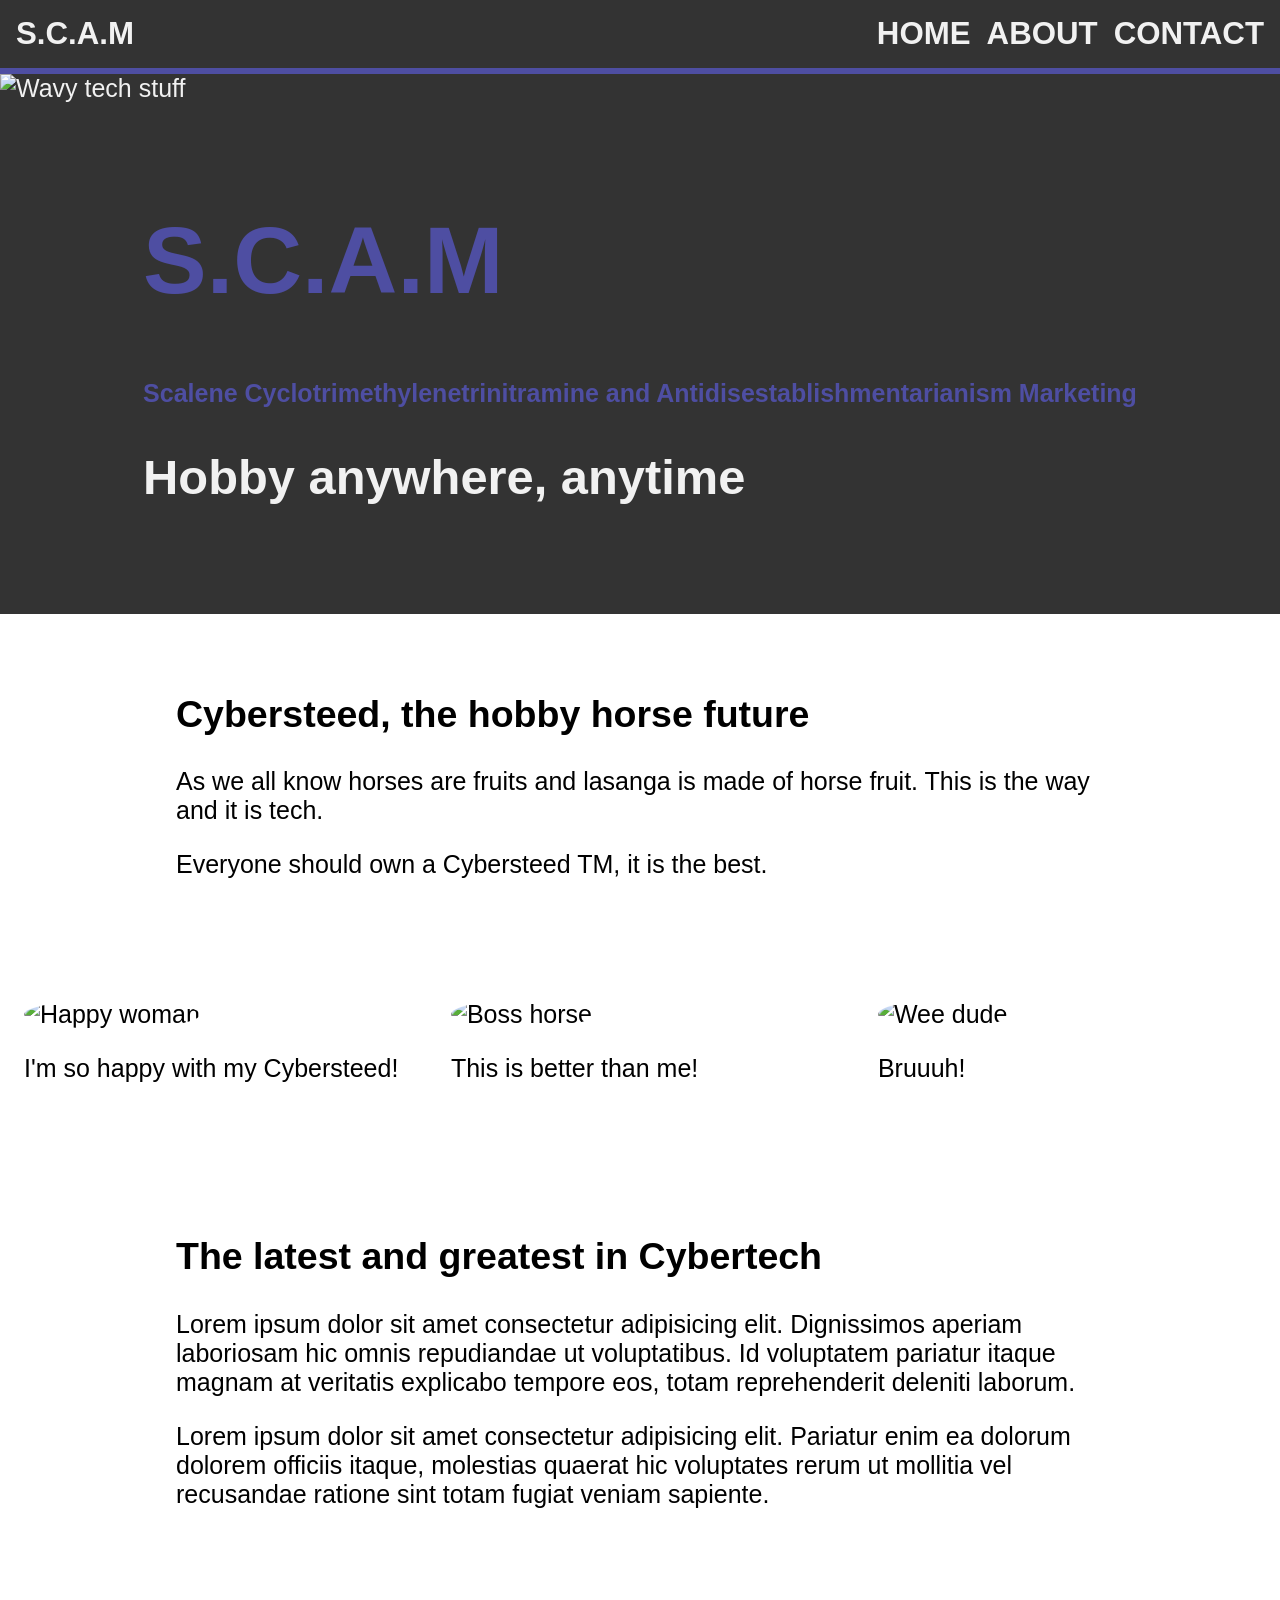
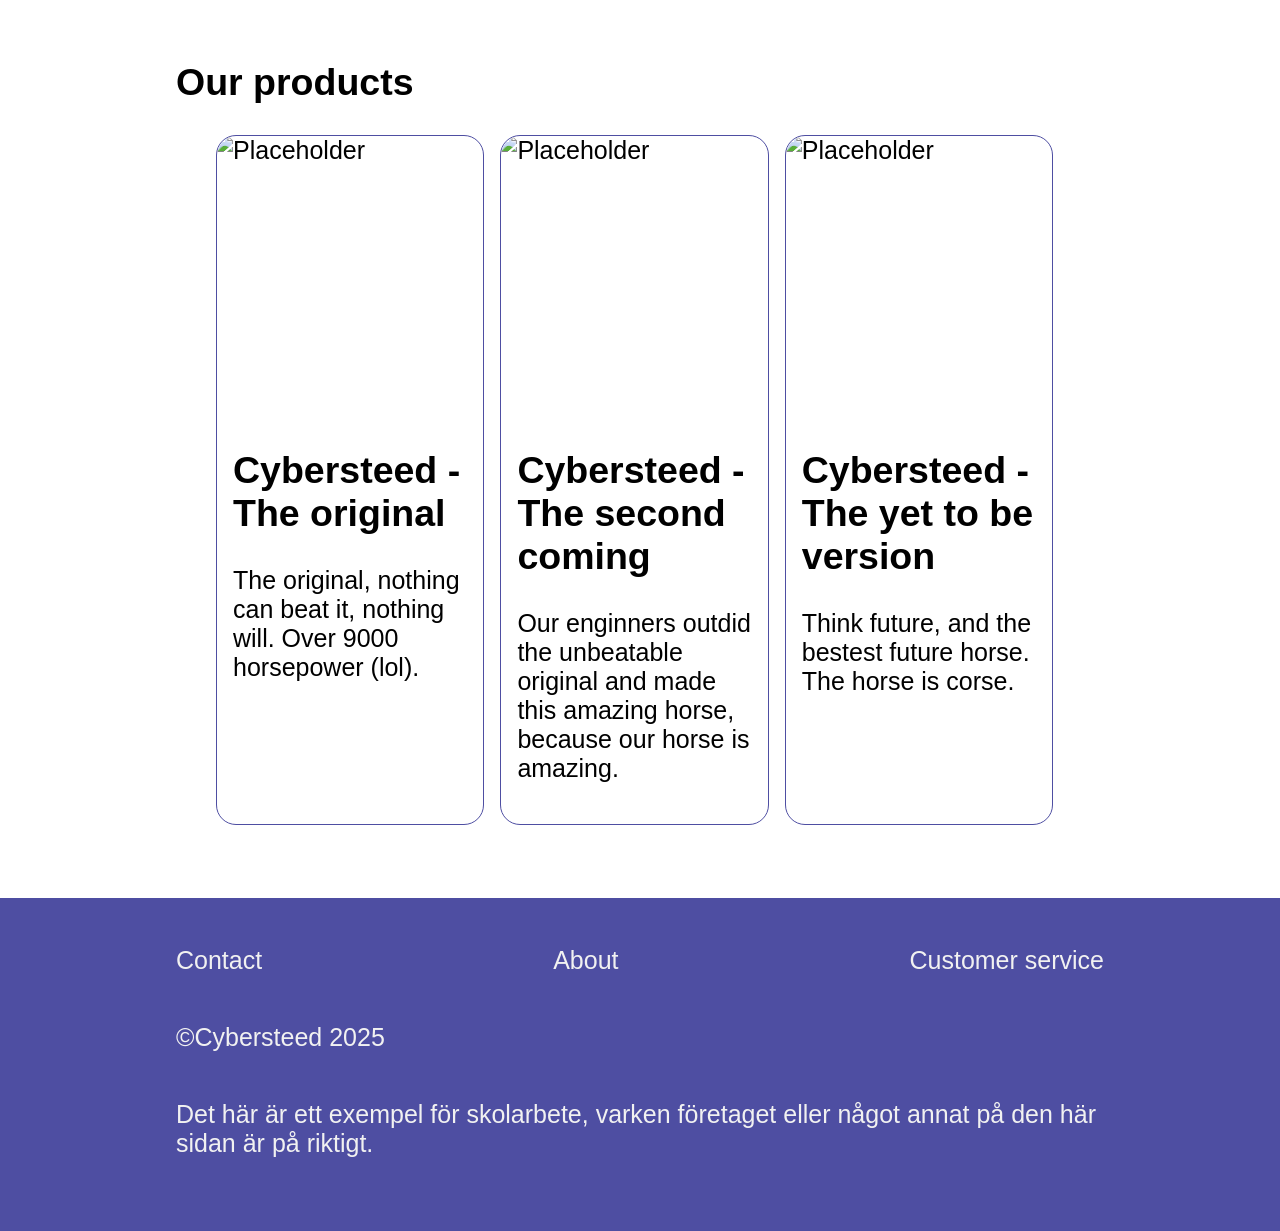
==== docs/index.html @ a0d1d3ad "cutjiobuhgvyfc" ====
<!DOCTYPE html>
<html lang="en">

<head>
  <meta charset="UTF-8">
  <meta name="viewport" content="width=device-width, initial-scale=1.0">
  <title>Home - CyberSteed</title>
  <link rel="stylesheet" href="style.css">
</head>

<body>
  <header class="site-head">
    <a href="#">S.C.A.M</a>
    <nav class="nav">
      <ul class="nav-list">
        <li><a href="#">Home</a></li>
        <li><a href="#">About</a></li>
        <li><a href="#">Contact</a></li>
      </ul>
    </nav>
  </header>
  <!-- nästa lektion, skapa hero -->
  <main>
    <header class="hero">
      <img class="hero-image" src="bg.jpg" alt="Wavy tech stuff">
      <div class="hero-content">
        <h1>S.C.A.M</h1>
        <h3>Scalene Cyclotrimethylenetrinitramine and Antidisestablishmentarianism Marketing</h3>
        <h2>Hobby anywhere, anytime</h2>
      </div>
    </header>
    <article class="container region">
      <h1>Cybersteed, the hobby horse future</h1>
      <p>As we all know horses are fruits and lasanga is made of horse fruit. This is the way and it is tech.</p>
      <p>Everyone should own a Cybersteed TM, it is the best.</p>
    </article>
    <!-- testimonials section -->
    <article class="testimonials region container">
      <ul class="testimonials-list">
        <li>
          <img src="woman.jpg" alt="Happy woman">
          <p>I'm so happy with my Cybersteed!</p>
        </li>
        <li>
          <img src="horse.jpg" alt="Boss horse">
          <p>This is better than me!</p>
        </li>
        <li>
          <img src="dude.jpg" alt="Wee dude">
          <p>Bruuuh!</p>
        </li>
      </ul>
    </article>
    <article class="container region">
      <h1>The latest and greatest in Cybertech</h1>
      <p>Lorem ipsum dolor sit amet consectetur adipisicing elit. Dignissimos aperiam laboriosam hic omnis repudiandae ut voluptatibus. Id voluptatem pariatur itaque magnam at veritatis explicabo tempore eos, totam reprehenderit deleniti laborum.</p>
      <p>Lorem ipsum dolor sit amet consectetur adipisicing elit. Pariatur enim ea dolorum dolorem officiis itaque, molestias quaerat hic voluptates rerum ut mollitia vel recusandae ratione sint totam fugiat veniam sapiente.</p>
    </article>
    <article class="container region">
      <h1>Our products</h1>
      <ul class="card-list">
        <li class="card">
          <img src="https://picsum.photos/300/600" alt="Placeholder">
            <div class="card-content">
              <h2>Cybersteed - The original</h2>
              <p>The original, nothing can beat it, nothing will. Over 9000 horsepower (lol).</p>
            </div>
        </li>
        <li class="card">
          <img src="https://picsum.photos/500/300" alt="Placeholder">
            <div class="card-content">
              <h2>Cybersteed - The second coming</h2>
              <p>Our enginners outdid the unbeatable original and made this amazing horse, because our horse is amazing.</p>
            </div>
        </li>
        <li class="card">
          <img src="https://picsum.photos/400" alt="Placeholder">
            <div class="card-content">
              <h2>Cybersteed - The yet to be version</h2>
              <p>Think future, and the bestest future horse. The horse is corse.</p>
            </div>
        </li>
      </ul>
    </article>
  </main>
  <footer class="site-foot region">
    <div class="container">
      <ul>
        <li>Contact</li>
        <li>About</li>
        <li>Customer service</li>
      </ul>
      <p>&copy;Cybersteed 2025</p>
      <p>Det här är ett exempel för skolarbete, varken företaget eller något annat på den här sidan är på riktigt.</p>
    </div>
  </footer>
</body>

</html>
---- docs/style.css ----
:root {
  --container-width: 58rem;
  --step-1: clamp(1.35rem, 1.2761rem + 0.3696vw, 1.5625rem);
  --step-2: clamp(1.62rem, 1.5041rem + 0.5793vw, 1.9531rem);
  --step-4: clamp(2.3328rem, 2.0827rem + 1.2504vw, 3.0518rem);
  --step-5: clamp(2.7994rem, 2.4462rem + 1.7658vw, 3.8147rem);
  --step-7: clamp(4.0311rem, 3.36rem + 3.3555vw, 5.9605rem);

  --color-dark: #333;
  --color-light: #f1f1f1;
  --color-primary: rgb(78, 78, 162);
  --color-secondary: rgb(107, 66, 46);
}

/* reset */

html,
body {
  margin: 0;
}
body {
  font-family: sans-serif;
  font-size: var(--step-1);
}

img {
  max-width: 100%;
}

/* header */

.site-head {
  display: flex;
  flex-wrap: wrap;
  justify-content: space-between;
  align-items: center;

  font-size: var(--step-2);
  text-transform: uppercase;
  font-weight: 600;

  color: var(--color-light);
  background-color: var(--color-dark);
  border-bottom: 6px solid var(--color-primary);

  padding: 1rem;
}
.site-head a {
  color: inherit;
  text-decoration: none;
}
.site-head a:hover {
  color: var(--color-secondary);
  text-decoration: underline;
}
.nav-list {
  list-style: none;
  display: flex;
  gap: 1rem;

  padding: 0;
  margin: 0;
}

/* hero */

.hero {
  display: grid;
  grid-template-areas: "hero";
  place-items: center;
  max-height: 60vh;
  background-color: var(--color-dark);
  color: var(--color-light);
}
.hero > * {
  grid-area: hero;
}
.hero-content h1 {
  font-size: var(--step-7);
  font-weight: 800;
  text-transform: uppercase;
  color: var(--color-primary);
}
.hero-content h2 {
  font-size: var(--step-4);
}
.hero-content h3 {
  font-size: var(--step-1);
  color: var(--color-primary);
}

.hero-image {
  max-height: 60vh;
  width: 100%;
  aspect-ratio: 16/9;
  object-fit: cover;
  object-position: center;
}

/* main content */
.container {
  width: min(100vw - 3rem, var(--container-width));
  margin-inline: auto;
}
.region {
  padding-top: 3rem;
  padding-bottom: 3rem;
}

/* testimonials */
.testimonials {
  --container-width: 80rem;
}

.testimonials-list {
  list-style: none;
  display: flex;
  flex-wrap: wrap;
  gap: var(--step-4);
  margin: 0;
  padding: 0;
}

.testimonials-list li {
  flex: 1 1 15rem;
}

.testimonials img {
  border-radius: 100%;
  aspect-ratio: 1;
}

/* footer */

.site-foot {
  color: var(--color-light);
  background-color: var(--color-primary);
}

.site-foot ul {
  display: flex;
  justify-content: space-between;
  gap: 1rem;
  list-style: none;
  padding: 0;
  margin: 0;
}

.site-foot p {
  margin-top: 3rem;
}

/* cards från genomgången */

.card-list {
  display: flex;
  flex-wrap: wrap;
  gap: 1rem;
}

.card {
  border: 1px solid var(--color-primary);
  border-radius: 20px;

  max-width: 30%;

  display: flex;
  flex-direction: column;

  img {
    max-width: 100%;
    aspect-ratio: 1;
    object-fit: cover;
    object-position: center;

    border-top-left-radius: 20px;
    border-top-right-radius: 20px;
  }
}

.card-content {
  padding: 1rem;
}
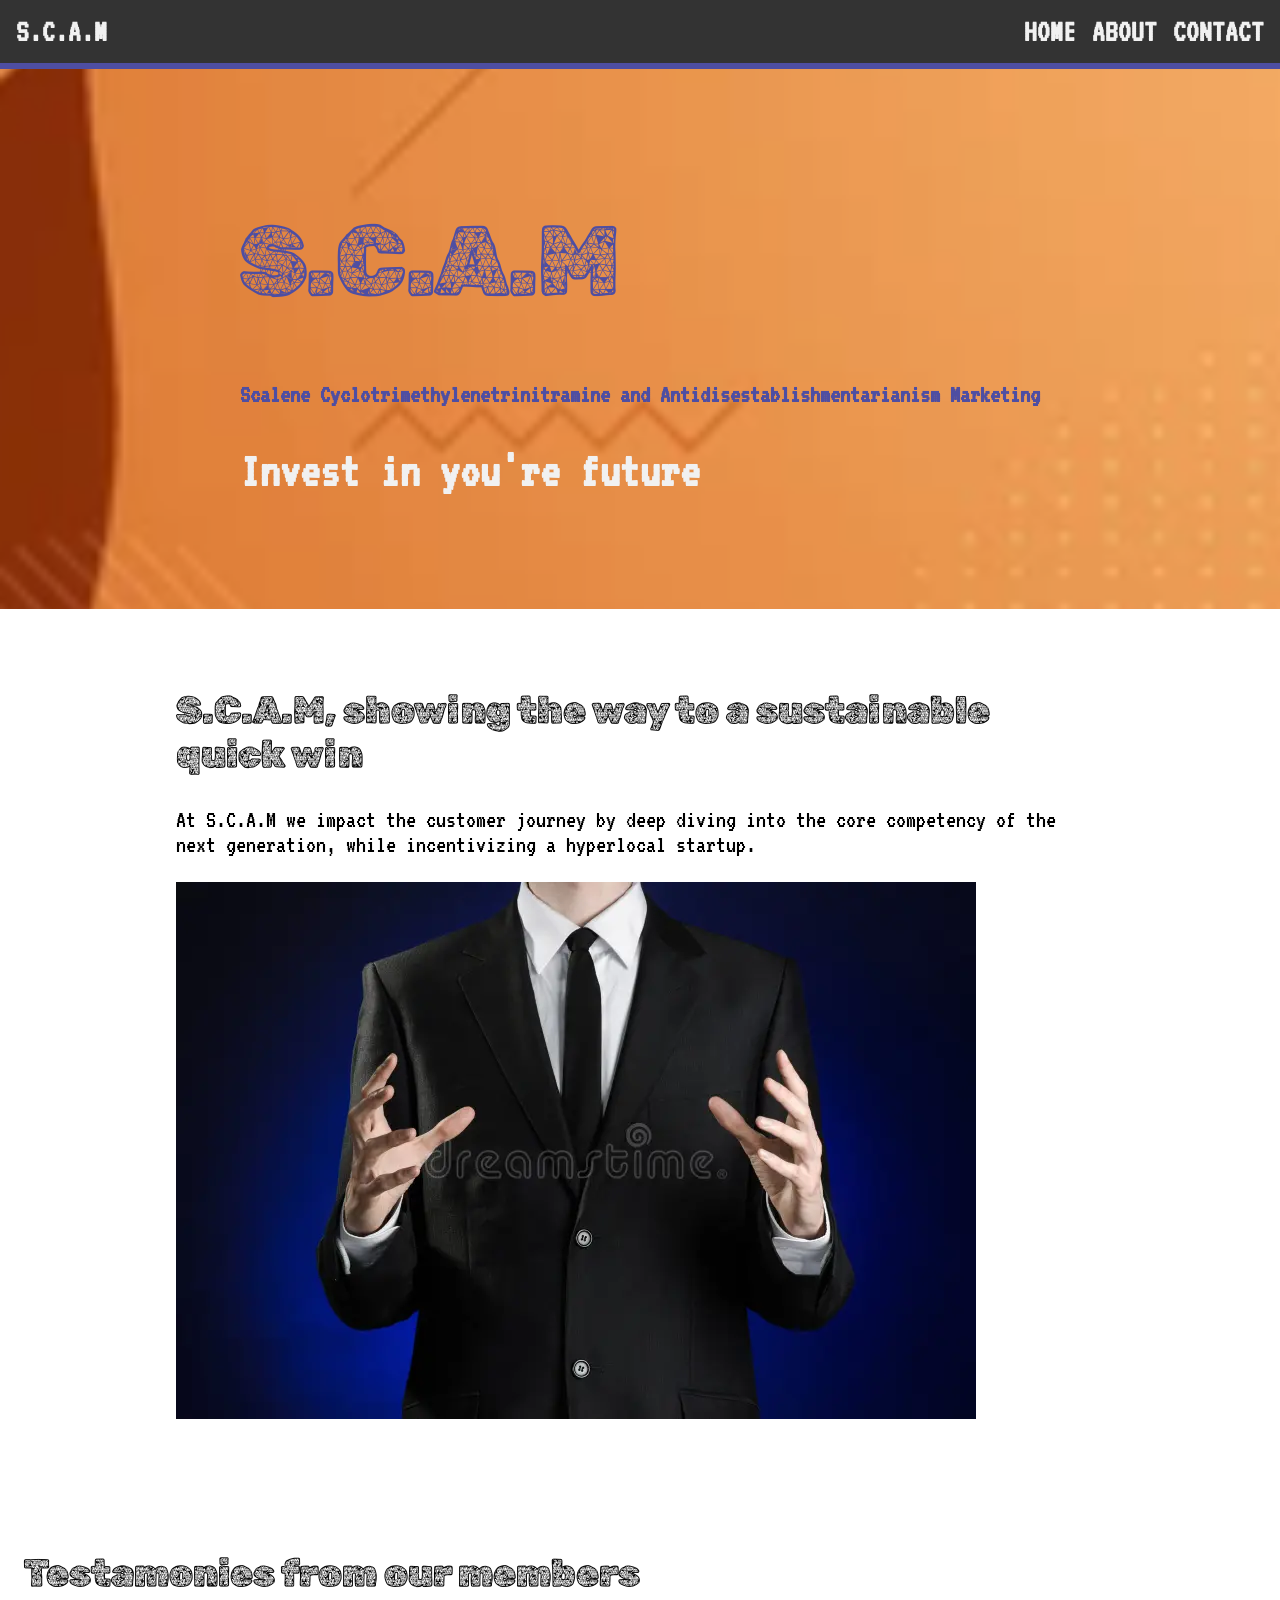
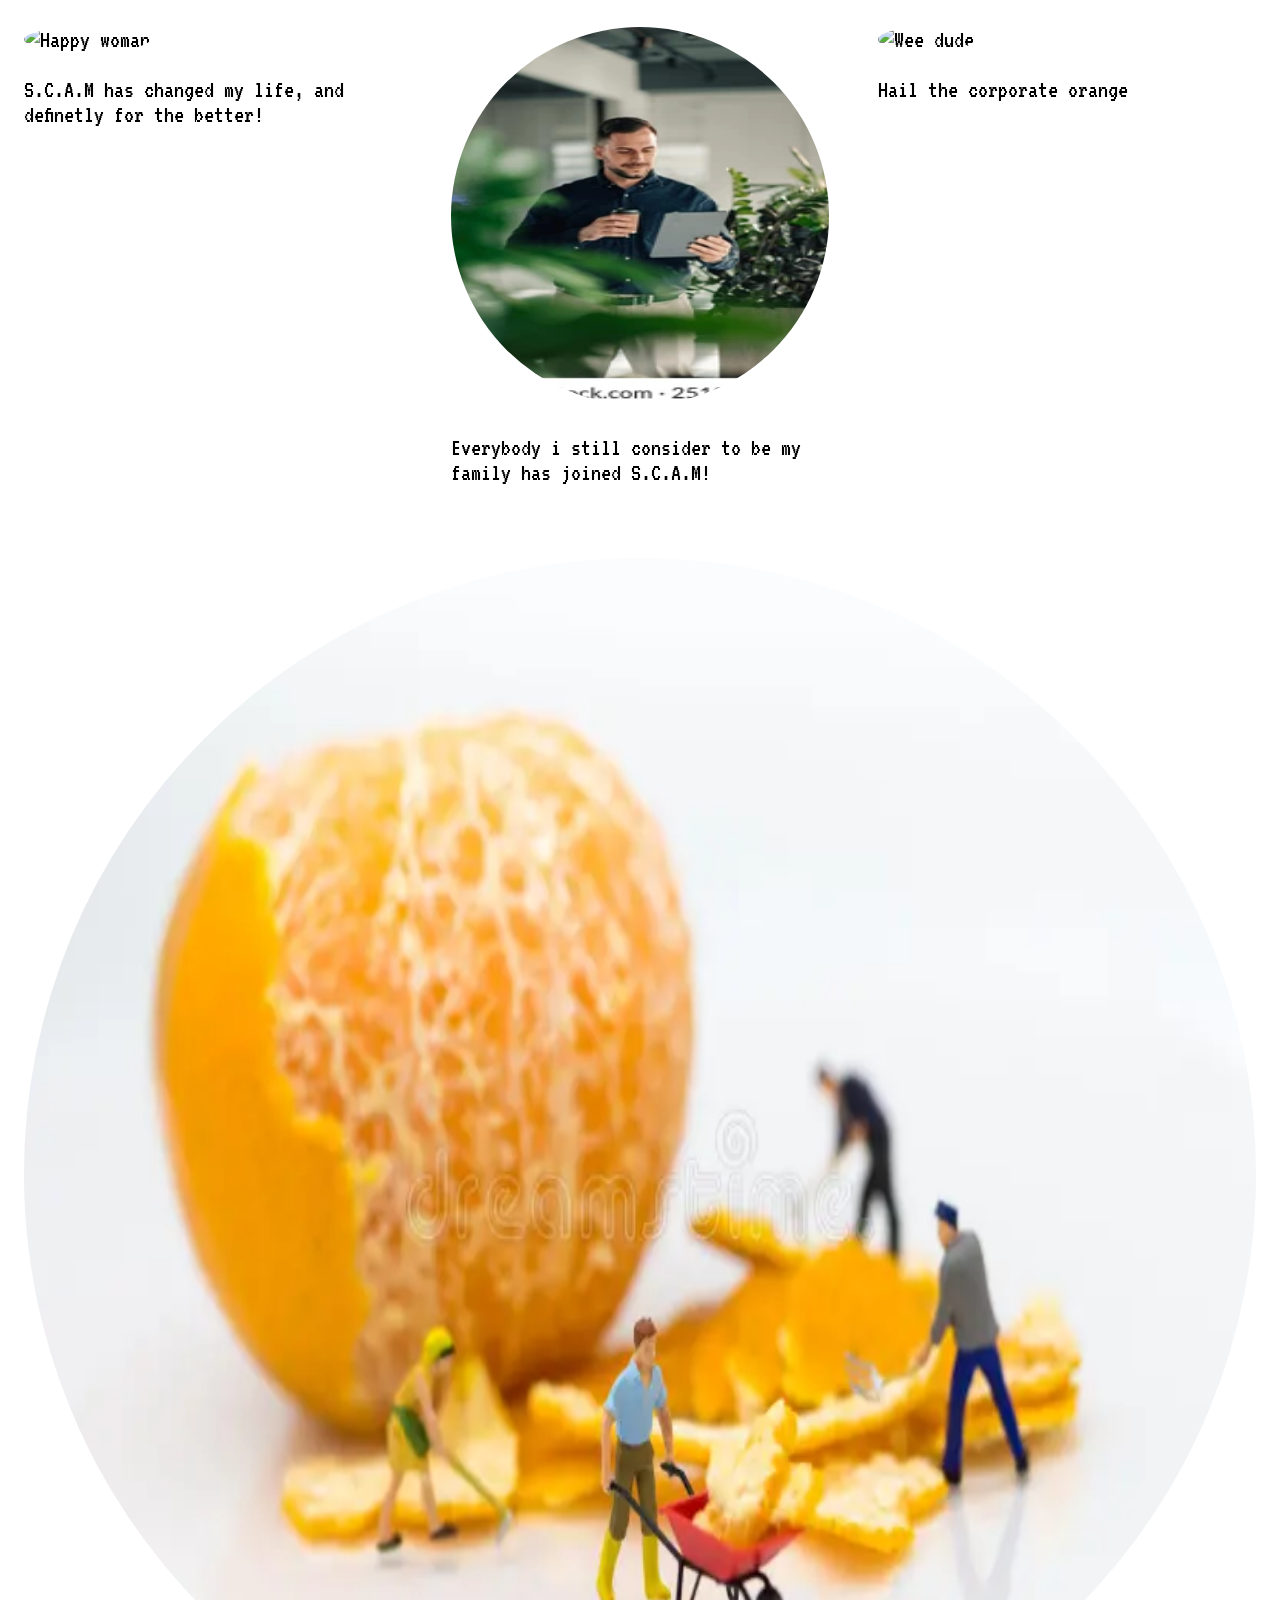
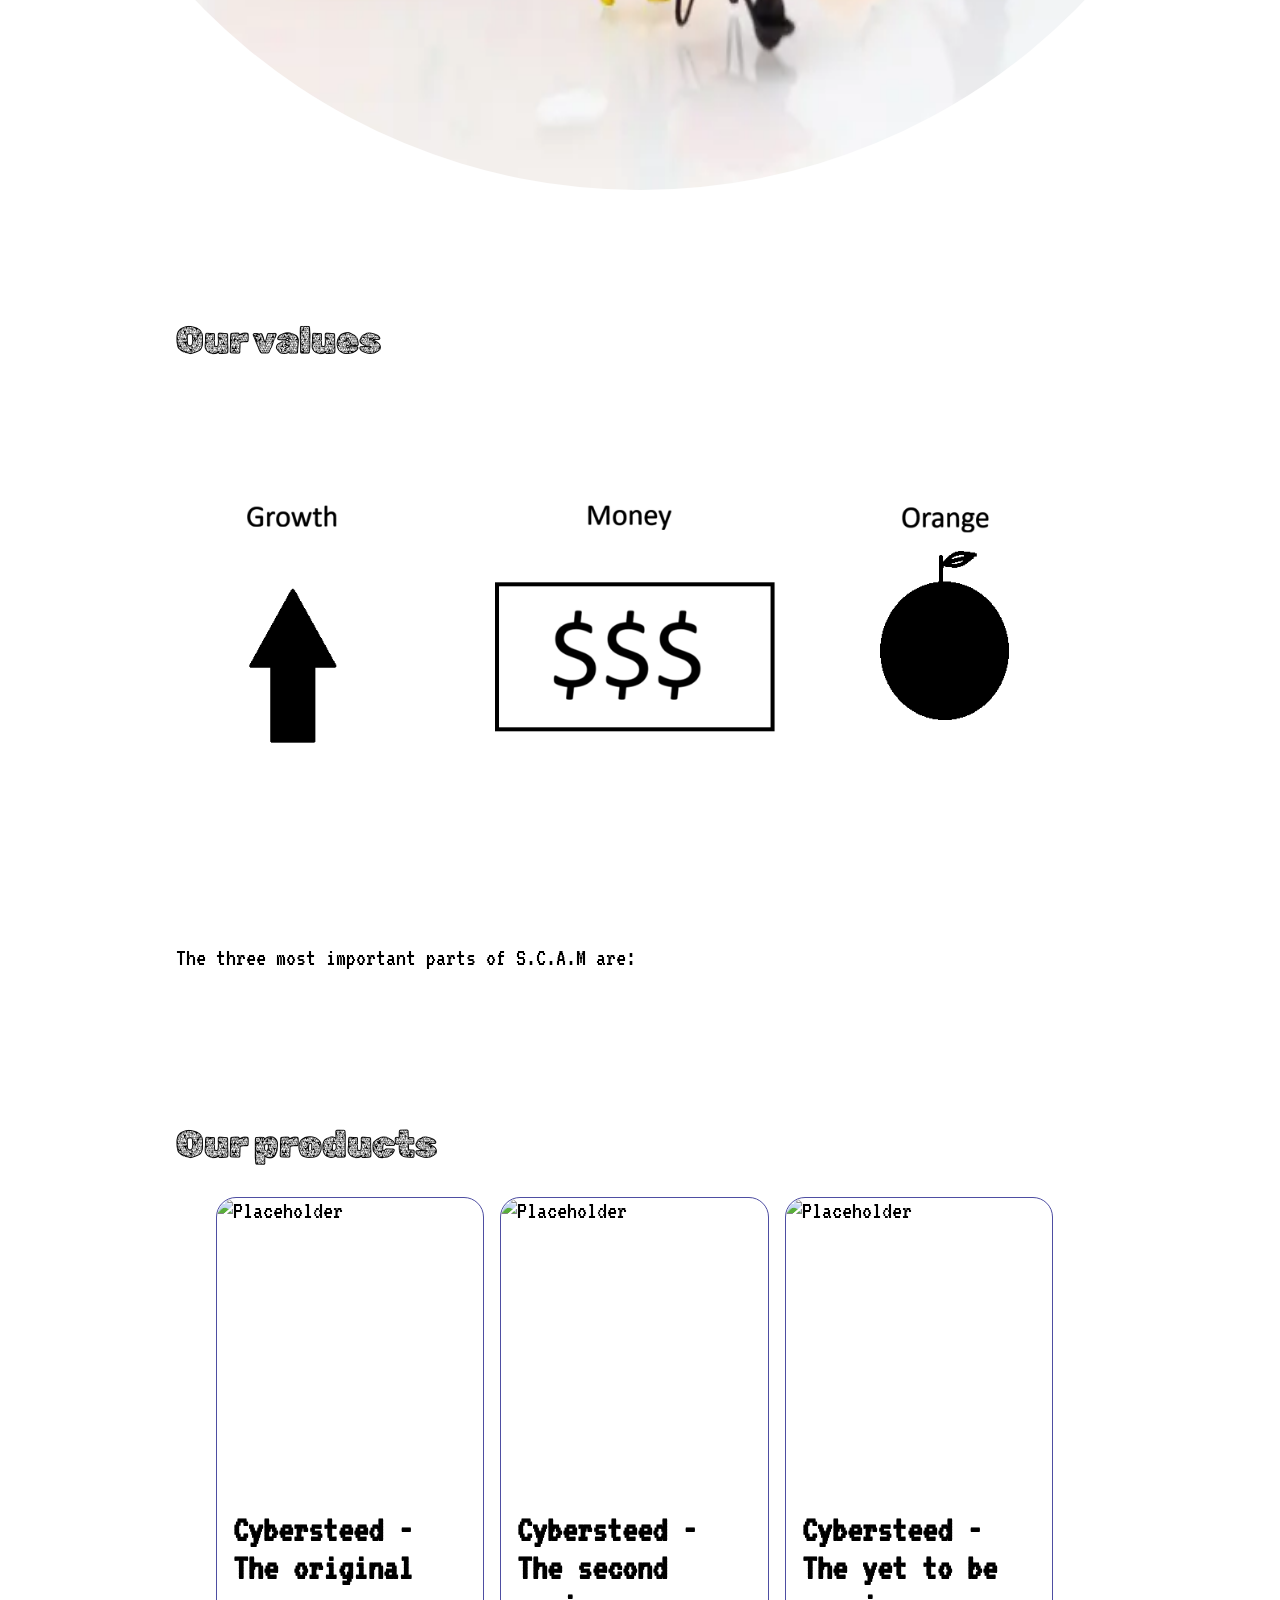
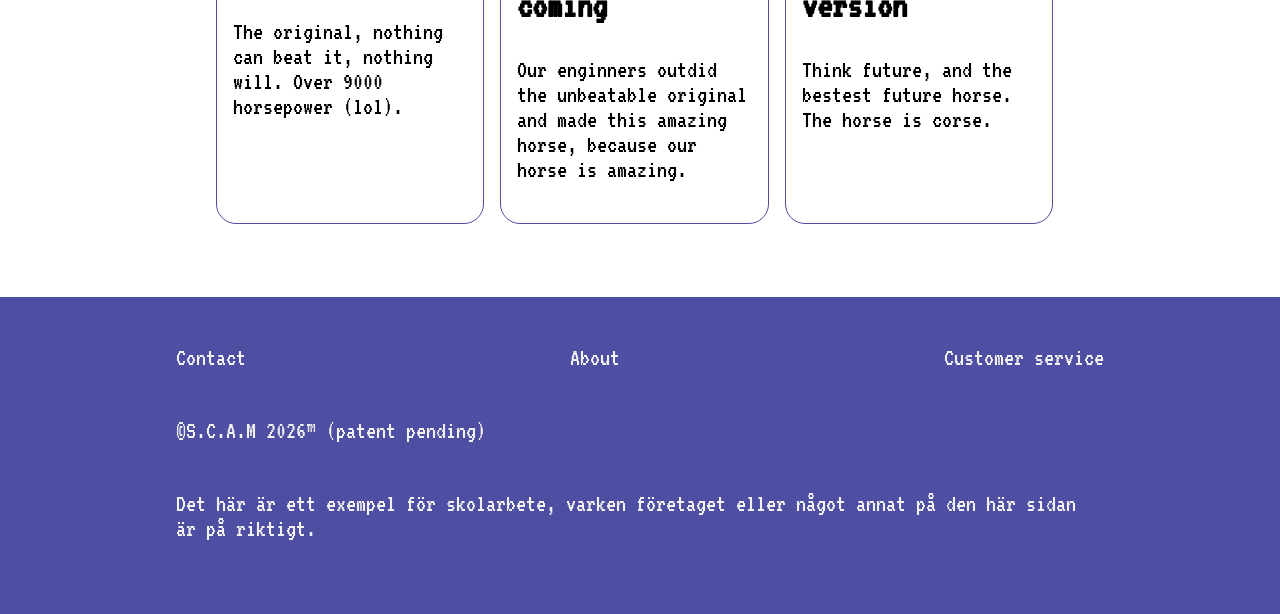
==== commit 8dc41786: "continue with the S.C.A.M values" ====
--- a/docs/index.html
+++ b/docs/index.html
@@ -6,6 +6,9 @@
   <meta name="viewport" content="width=device-width, initial-scale=1.0">
   <title>Home - CyberSteed</title>
   <link rel="stylesheet" href="style.css">
+  <link rel="preconnect" href="https://fonts.googleapis.com">
+  <link rel="preconnect" href="https://fonts.gstatic.com" crossorigin>
+  <link href="https://fonts.googleapis.com/css2?family=Rubik+Doodle+Triangles&family=VT323&display=swap" rel="stylesheet">
 </head>
 
 <body>
@@ -22,39 +25,41 @@
   <!-- nästa lektion, skapa hero -->
   <main>
     <header class="hero">
-      <img class="hero-image" src="bg.jpg" alt="Wavy tech stuff">
+      <img class="hero-image" src="S.C.A.M_brown_background_resize.png" alt="Wavy tech stuff">
       <div class="hero-content">
         <h1>S.C.A.M</h1>
         <h3>Scalene Cyclotrimethylenetrinitramine and Antidisestablishmentarianism Marketing</h3>
-        <h2>Hobby anywhere, anytime</h2>
+        <h2>Invest in you're future</h2>
       </div>
     </header>
     <article class="container region">
-      <h1>Cybersteed, the hobby horse future</h1>
-      <p>As we all know horses are fruits and lasanga is made of horse fruit. This is the way and it is tech.</p>
-      <p>Everyone should own a Cybersteed TM, it is the best.</p>
+      <h1>S.C.A.M, showing the way to a sustainable quick win</h1>
+      <p>At S.C.A.M we impact the customer journey by deep diving into the core competency of the next generation, while incentivizing a hyperlocal startup.</p>
+      <img src="corp-blue-(its-this-big).webp" alt="corp_blue">
     </article>
     <!-- testimonials section -->
     <article class="testimonials region container">
+      <h1>Testamonies from our members</h1>
       <ul class="testimonials-list">
         <li>
           <img src="woman.jpg" alt="Happy woman">
-          <p>I'm so happy with my Cybersteed!</p>
+          <p>S.C.A.M has changed my life, and definetly for the better!</p>
         </li>
         <li>
-          <img src="horse.jpg" alt="Boss horse">
-          <p>This is better than me!</p>
+          <img src="corp-green.webp" alt="person">
+          <p>Everybody i still consider to be my family has joined S.C.A.M!</p>
         </li>
         <li>
           <img src="dude.jpg" alt="Wee dude">
-          <p>Bruuuh!</p>
+          <p>Hail the corporate orange</p>
         </li>
+        <img src="corp-orange.webp" alt="Hail">
       </ul>
     </article>
     <article class="container region">
-      <h1>The latest and greatest in Cybertech</h1>
-      <p>Lorem ipsum dolor sit amet consectetur adipisicing elit. Dignissimos aperiam laboriosam hic omnis repudiandae ut voluptatibus. Id voluptatem pariatur itaque magnam at veritatis explicabo tempore eos, totam reprehenderit deleniti laborum.</p>
-      <p>Lorem ipsum dolor sit amet consectetur adipisicing elit. Pariatur enim ea dolorum dolorem officiis itaque, molestias quaerat hic voluptates rerum ut mollitia vel recusandae ratione sint totam fugiat veniam sapiente.</p>
+      <h1>Our values</h1>
+      <img src="S.C.A.M_values.png" alt="Values">
+      <p>The three most important parts of S.C.A.M are:</p>
     </article>
     <article class="container region">
       <h1>Our products</h1>
@@ -90,7 +95,7 @@
         <li>About</li>
         <li>Customer service</li>
       </ul>
-      <p>&copy;Cybersteed 2025</p>
+      <p>&copy;S.C.A.M 2026&trade; (patent pending)</p>
       <p>Det här är ett exempel för skolarbete, varken företaget eller något annat på den här sidan är på riktigt.</p>
     </div>
   </footer>
--- a/docs/style.css
+++ b/docs/style.css
@@ -1,3 +1,15 @@
+.rubik-doodle-triangles-regular {
+  font-family: "Rubik Doodle Triangles", system-ui;
+  font-weight: 400;
+  font-style: normal;
+}
+
+.vt323-regular {
+  font-family: "VT323", monospace;
+  font-weight: 400;
+  font-style: normal;
+}
+
 :root {
   --container-width: 58rem;
   --step-1: clamp(1.35rem, 1.2761rem + 0.3696vw, 1.5625rem);
@@ -10,6 +22,9 @@
   --color-light: #f1f1f1;
   --color-primary: rgb(78, 78, 162);
   --color-secondary: rgb(107, 66, 46);
+
+  --font-rubrik: "Rubik Doodle Triangles", system-ui;
+  --font-brödtext: "VT323", monospace;
 }
 
 /* reset */
@@ -19,7 +34,7 @@
   margin: 0;
 }
 body {
-  font-family: sans-serif;
+  font-family: var(--font-brödtext);
   font-size: var(--step-1);
 }
 
@@ -50,7 +65,7 @@
   text-decoration: none;
 }
 .site-head a:hover {
-  color: var(--color-secondary);
+  background-color: var(--color-secondary);
   text-decoration: underline;
 }
 .nav-list {
@@ -77,9 +92,10 @@
 }
 .hero-content h1 {
   font-size: var(--step-7);
-  font-weight: 800;
+  font-weight: 400;
   text-transform: uppercase;
   color: var(--color-primary);
+  font-family: var(--font-rubrik);
 }
 .hero-content h2 {
   font-size: var(--step-4);
@@ -87,6 +103,11 @@
 .hero-content h3 {
   font-size: var(--step-1);
   color: var(--color-primary);
+}
+
+h1 {
+  font-family: var(--font-rubrik);
+  font-weight: 400;
 }
 
 .hero-image {
@@ -128,6 +149,7 @@
 .testimonials img {
   border-radius: 100%;
   aspect-ratio: 1;
+  width: 100%;
 }
 
 /* footer */
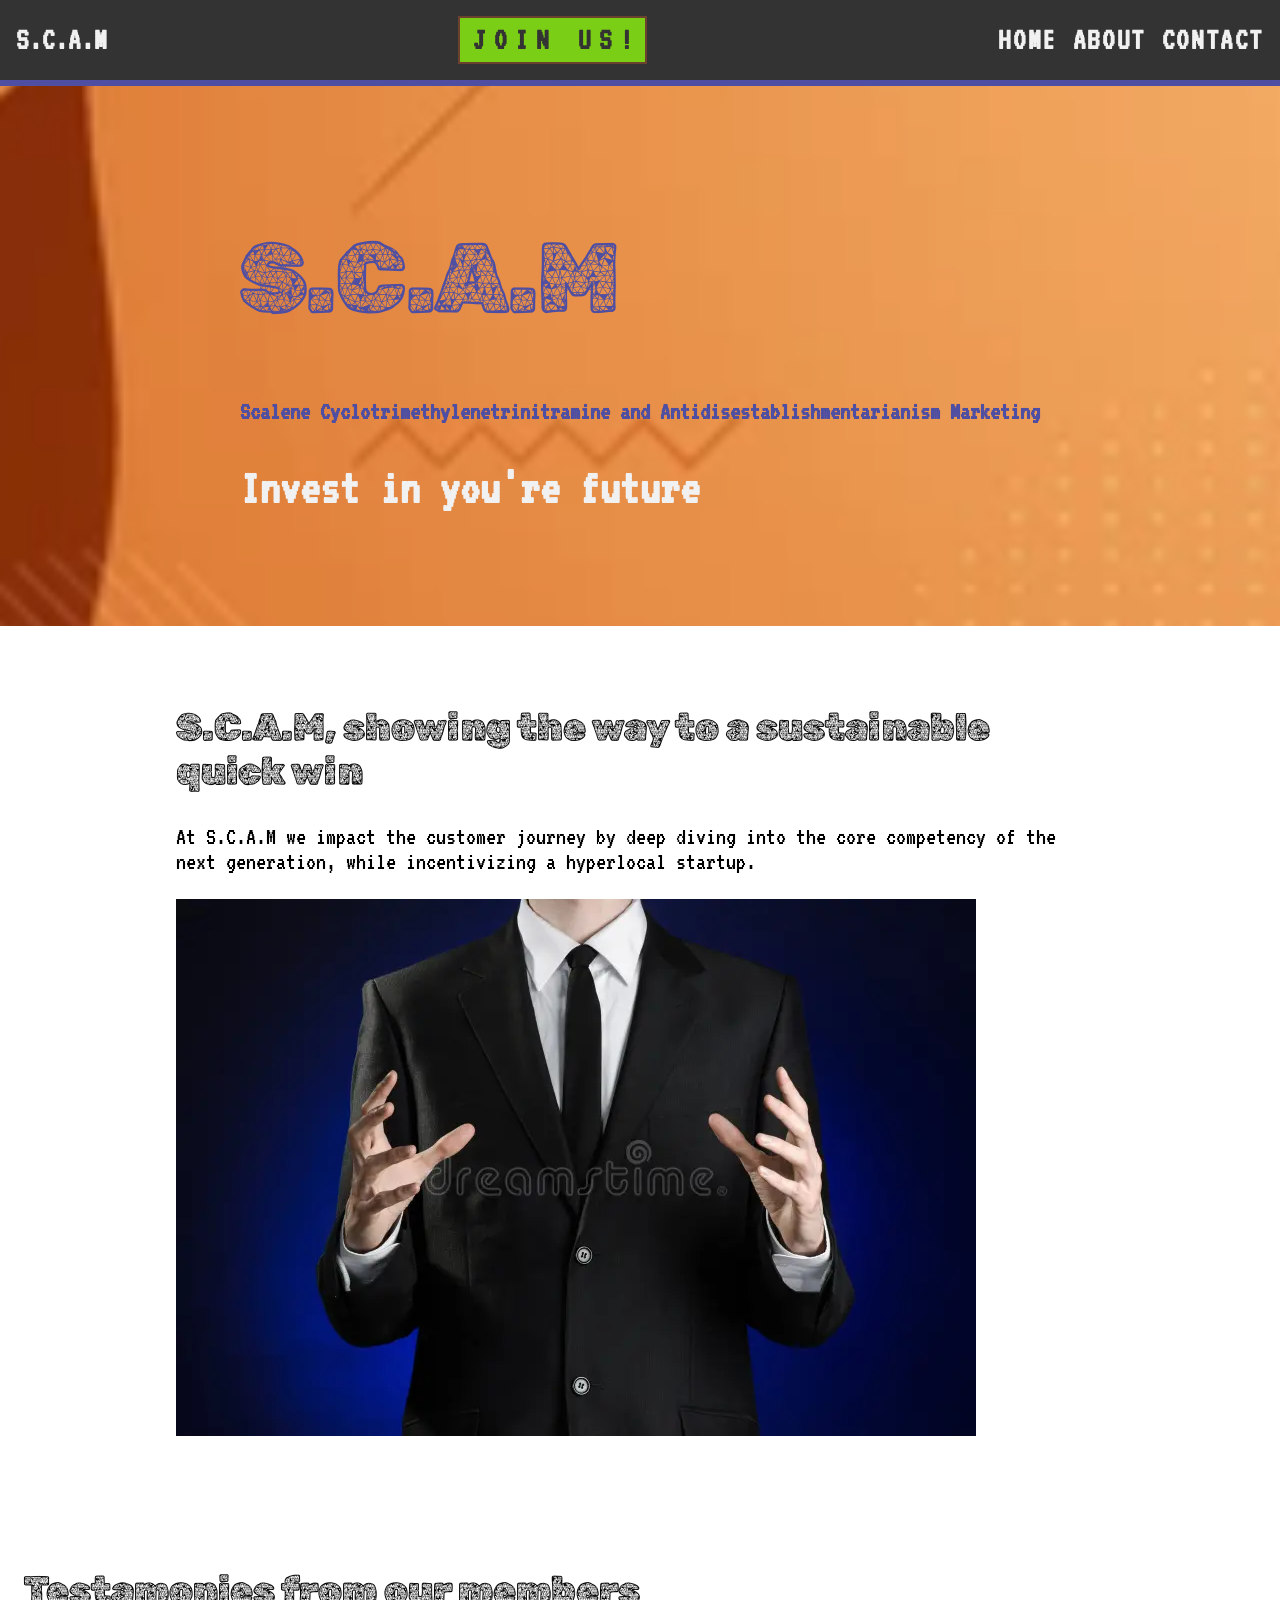
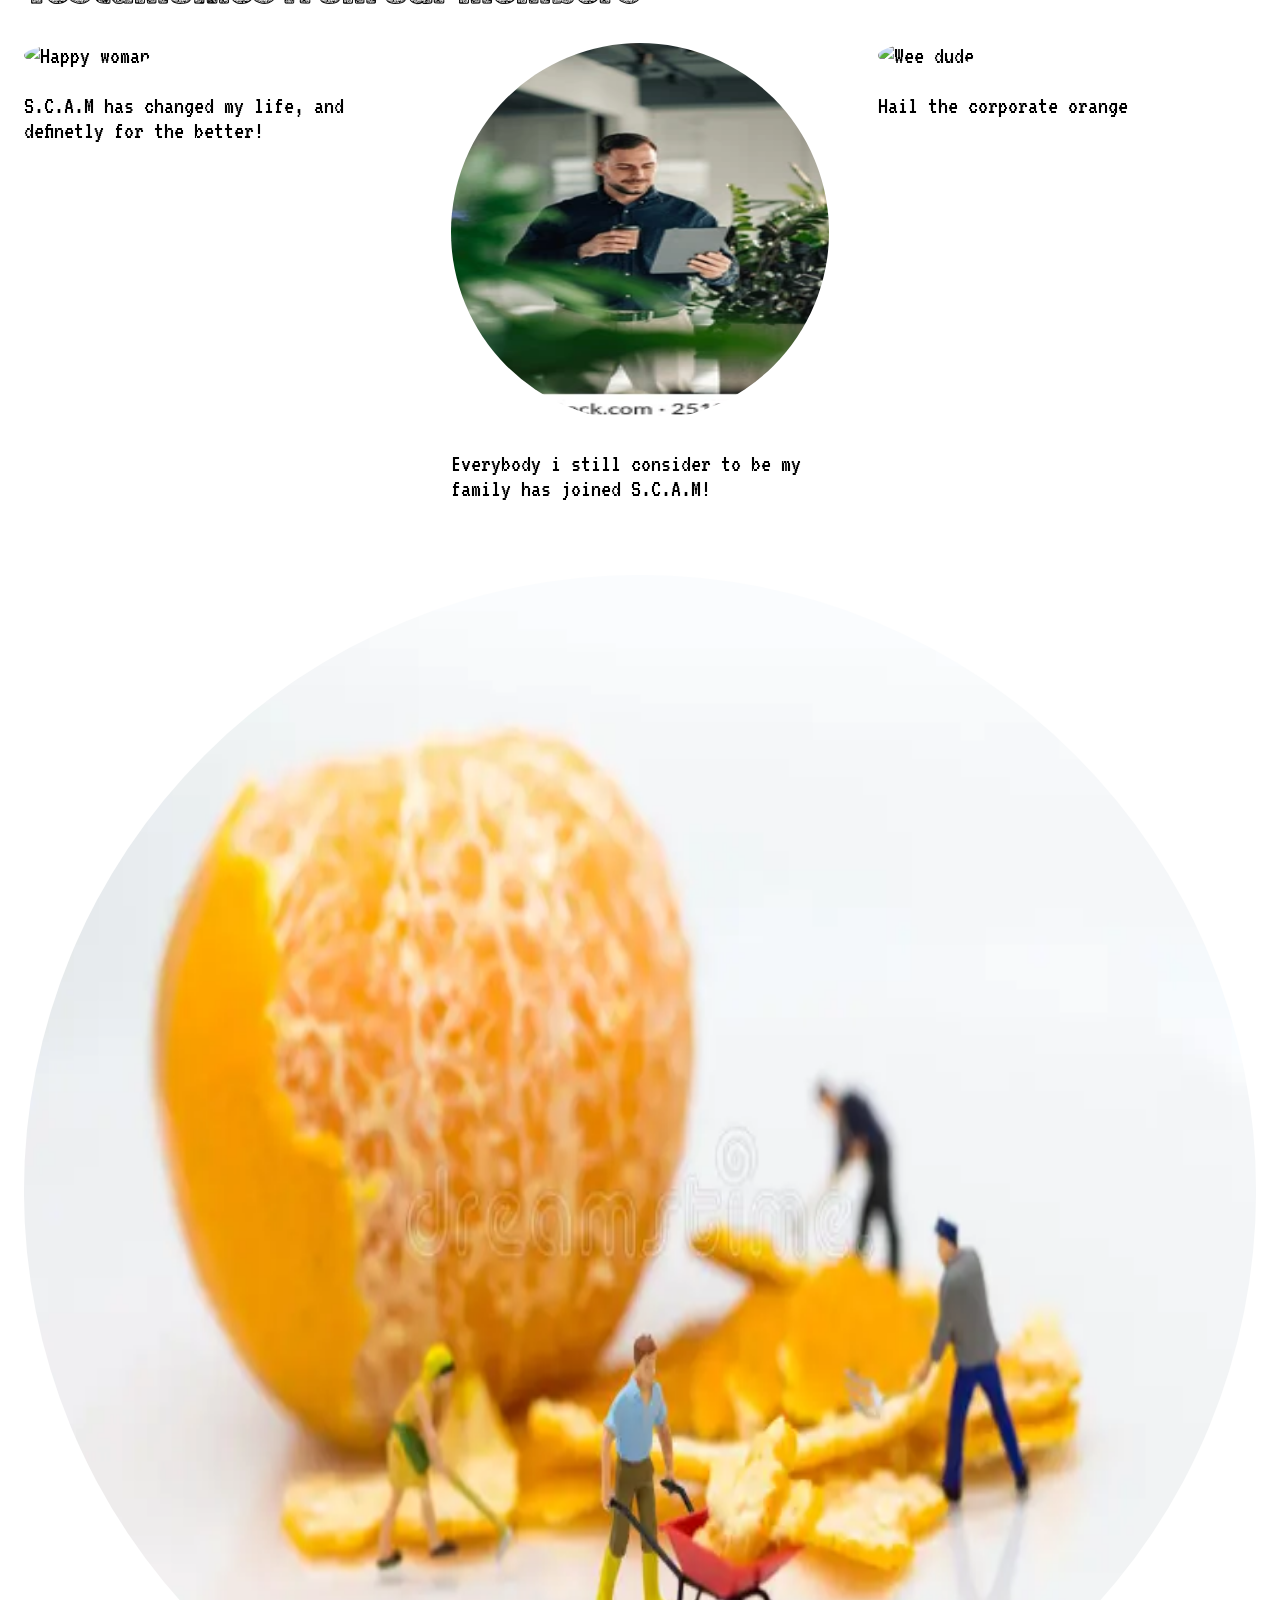
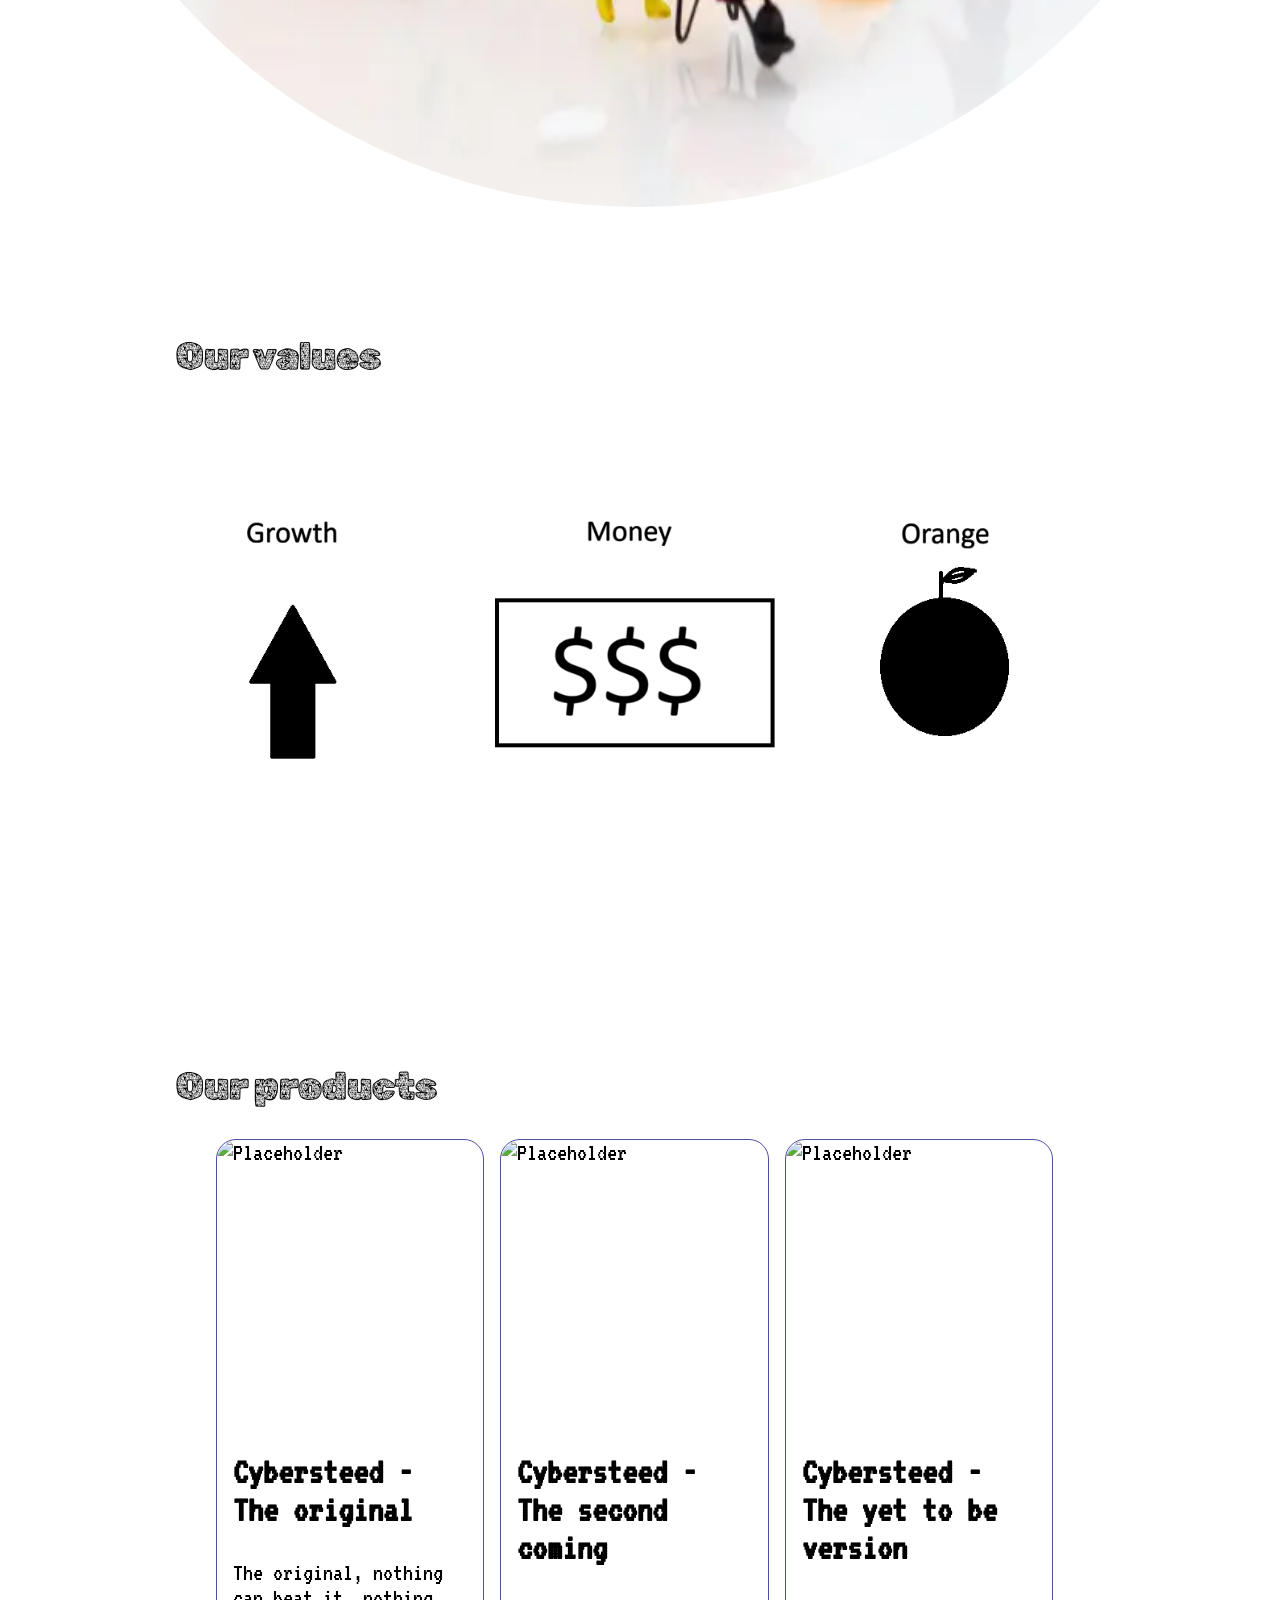
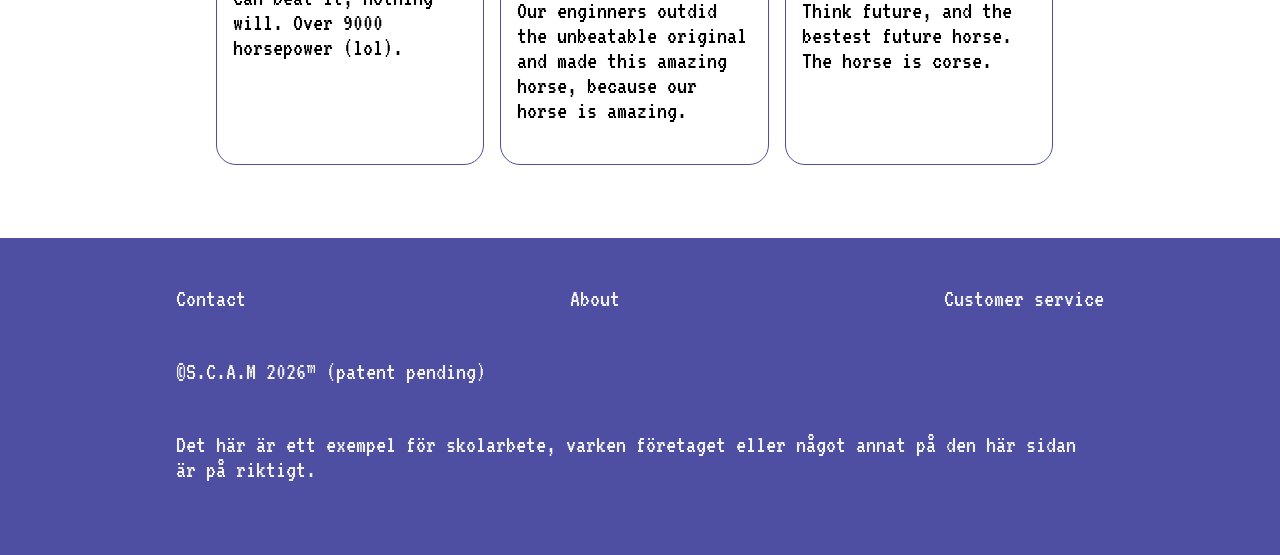
==== commit e3d35f7e: "remove underline from button" ====
--- a/docs/index.html
+++ b/docs/index.html
@@ -14,6 +14,7 @@
 <body>
   <header class="site-head">
     <a href="#">S.C.A.M</a>
+    <a href="#" class="button">JOIN US!</a>
     <nav class="nav">
       <ul class="nav-list">
         <li><a href="#">Home</a></li>
@@ -59,7 +60,6 @@
     <article class="container region">
       <h1>Our values</h1>
       <img src="S.C.A.M_values.png" alt="Values">
-      <p>The three most important parts of S.C.A.M are:</p>
     </article>
     <article class="container region">
       <h1>Our products</h1>
--- a/docs/style.css
+++ b/docs/style.css
@@ -22,6 +22,8 @@
   --color-light: #f1f1f1;
   --color-primary: rgb(78, 78, 162);
   --color-secondary: rgb(107, 66, 46);
+  --color-thirdary: rgb(123, 206, 22);
+  --color-fourthary: rgb(255, 149, 0);
 
   --font-rubrik: "Rubik Doodle Triangles", system-ui;
   --font-brödtext: "VT323", monospace;
@@ -65,16 +67,32 @@
   text-decoration: none;
 }
 .site-head a:hover {
-  background-color: var(--color-secondary);
   text-decoration: underline;
 }
 .nav-list {
   list-style: none;
   display: flex;
   gap: 1rem;
+  letter-spacing: 0.1rem;
 
   padding: 0;
   margin: 0;
+}
+
+.button {
+  background-color: var(--color-thirdary);
+  color: var(--color-dark) !important;
+  letter-spacing: 0.5rem;
+  padding: 0.4rem 0.8rem;
+  padding-right: 0.3rem;
+  border: 2px solid;
+  border-color: var(--color-secondary);
+}
+
+.button:hover {
+  text-decoration: none;
+  background-color: var(--color-fourthary);
+  border-color: var(--color-primary);
 }
 
 /* hero */
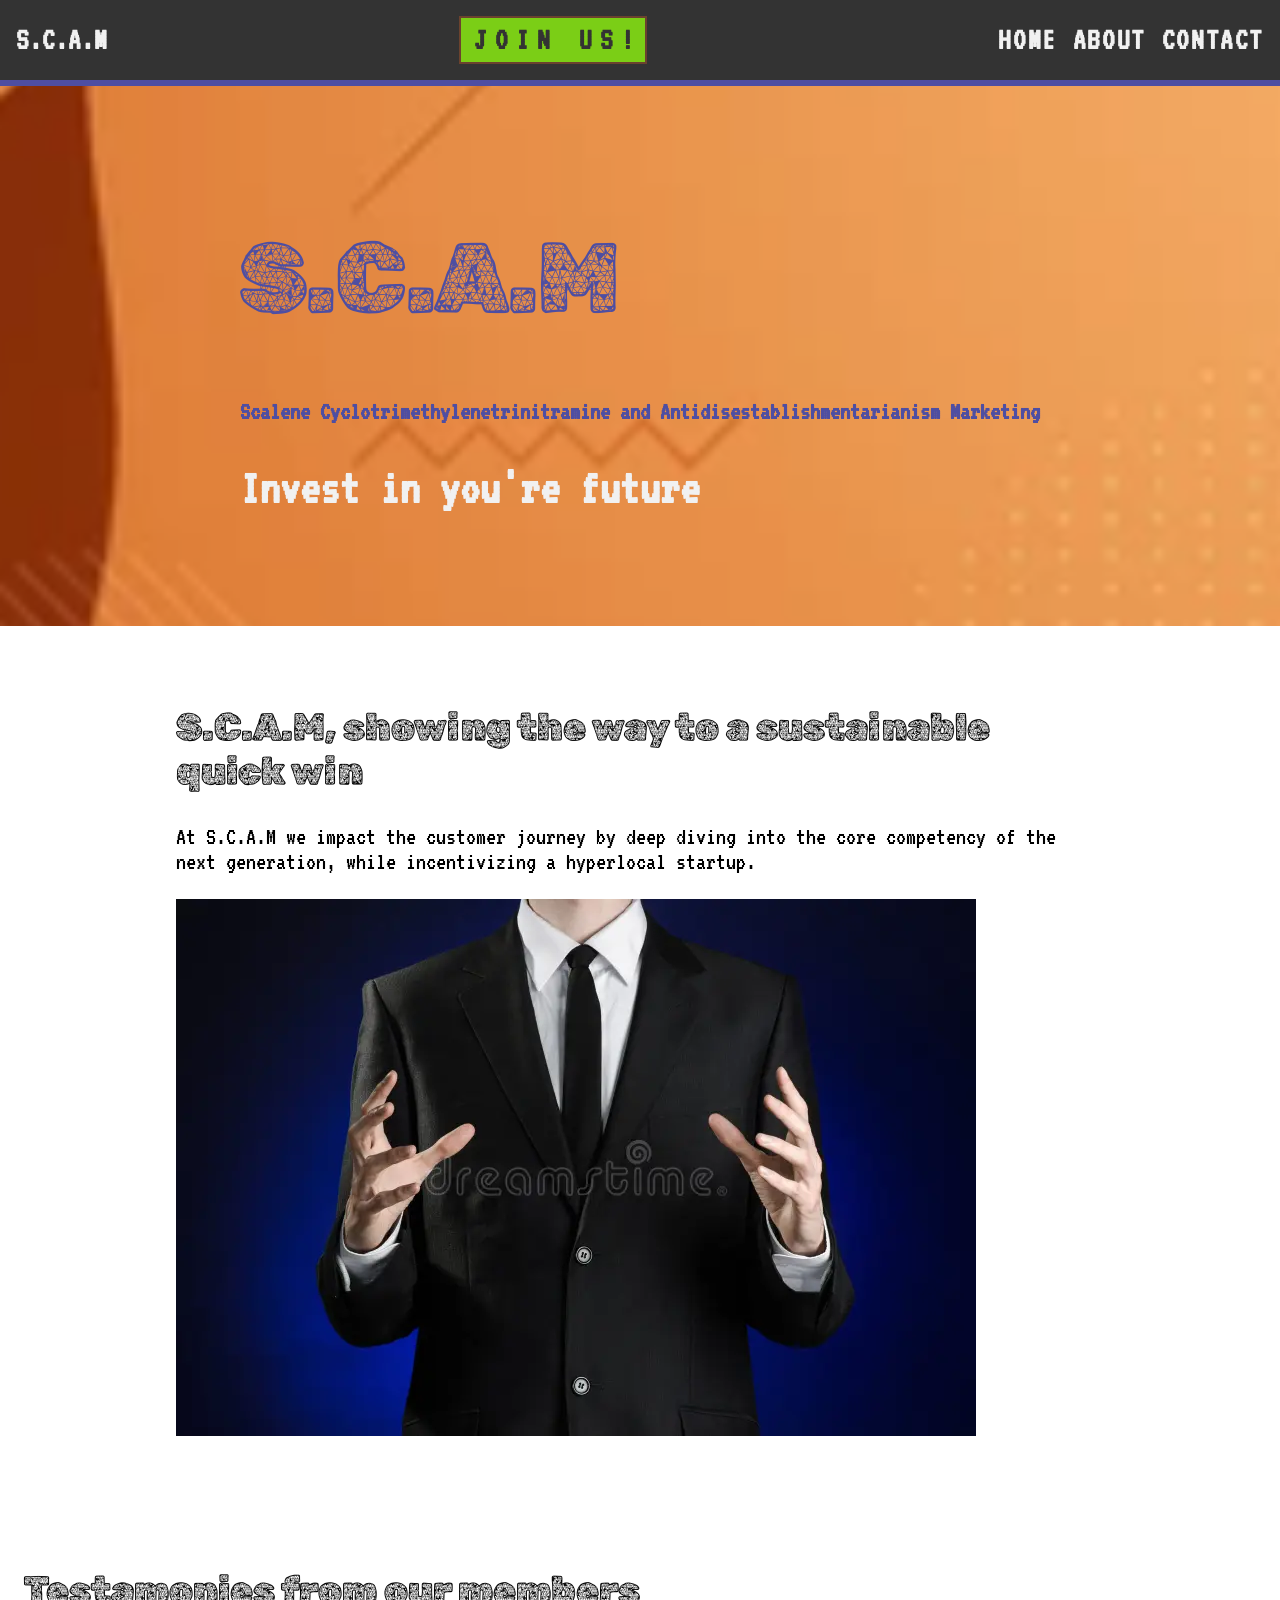
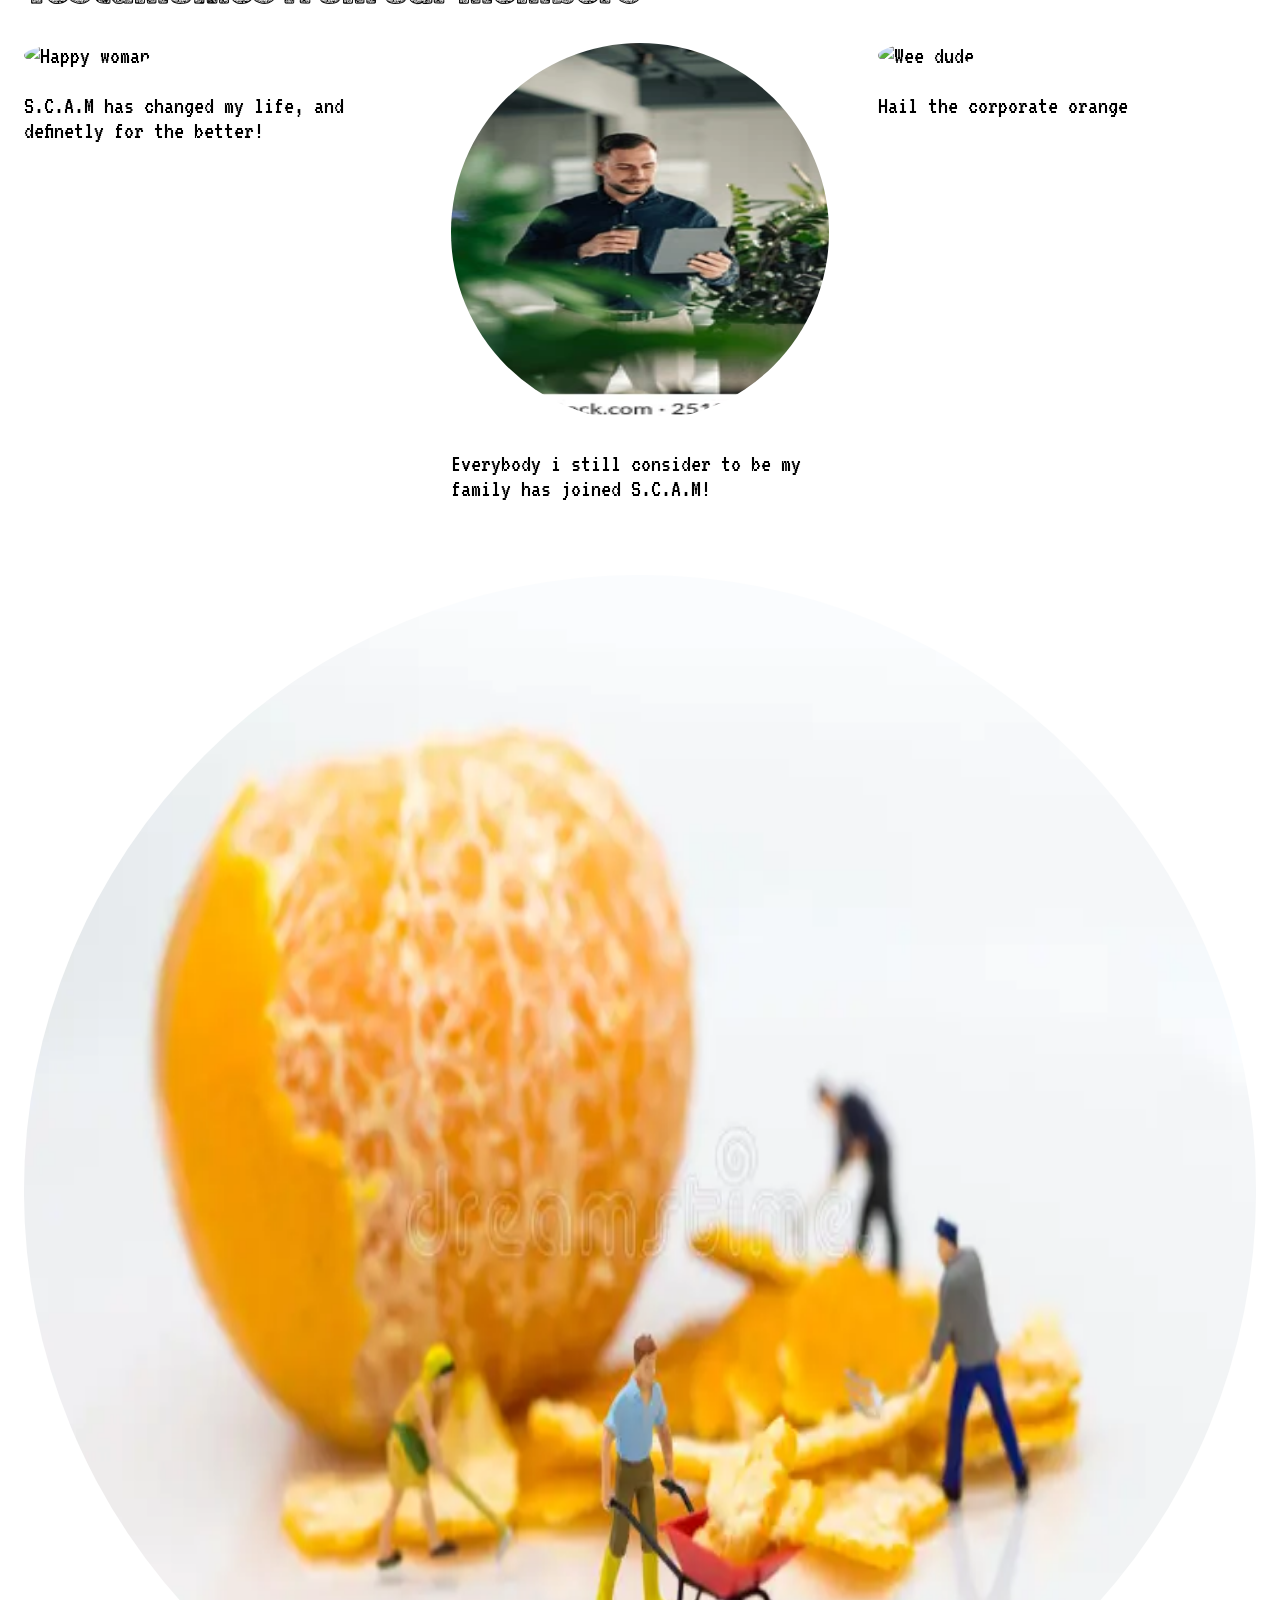
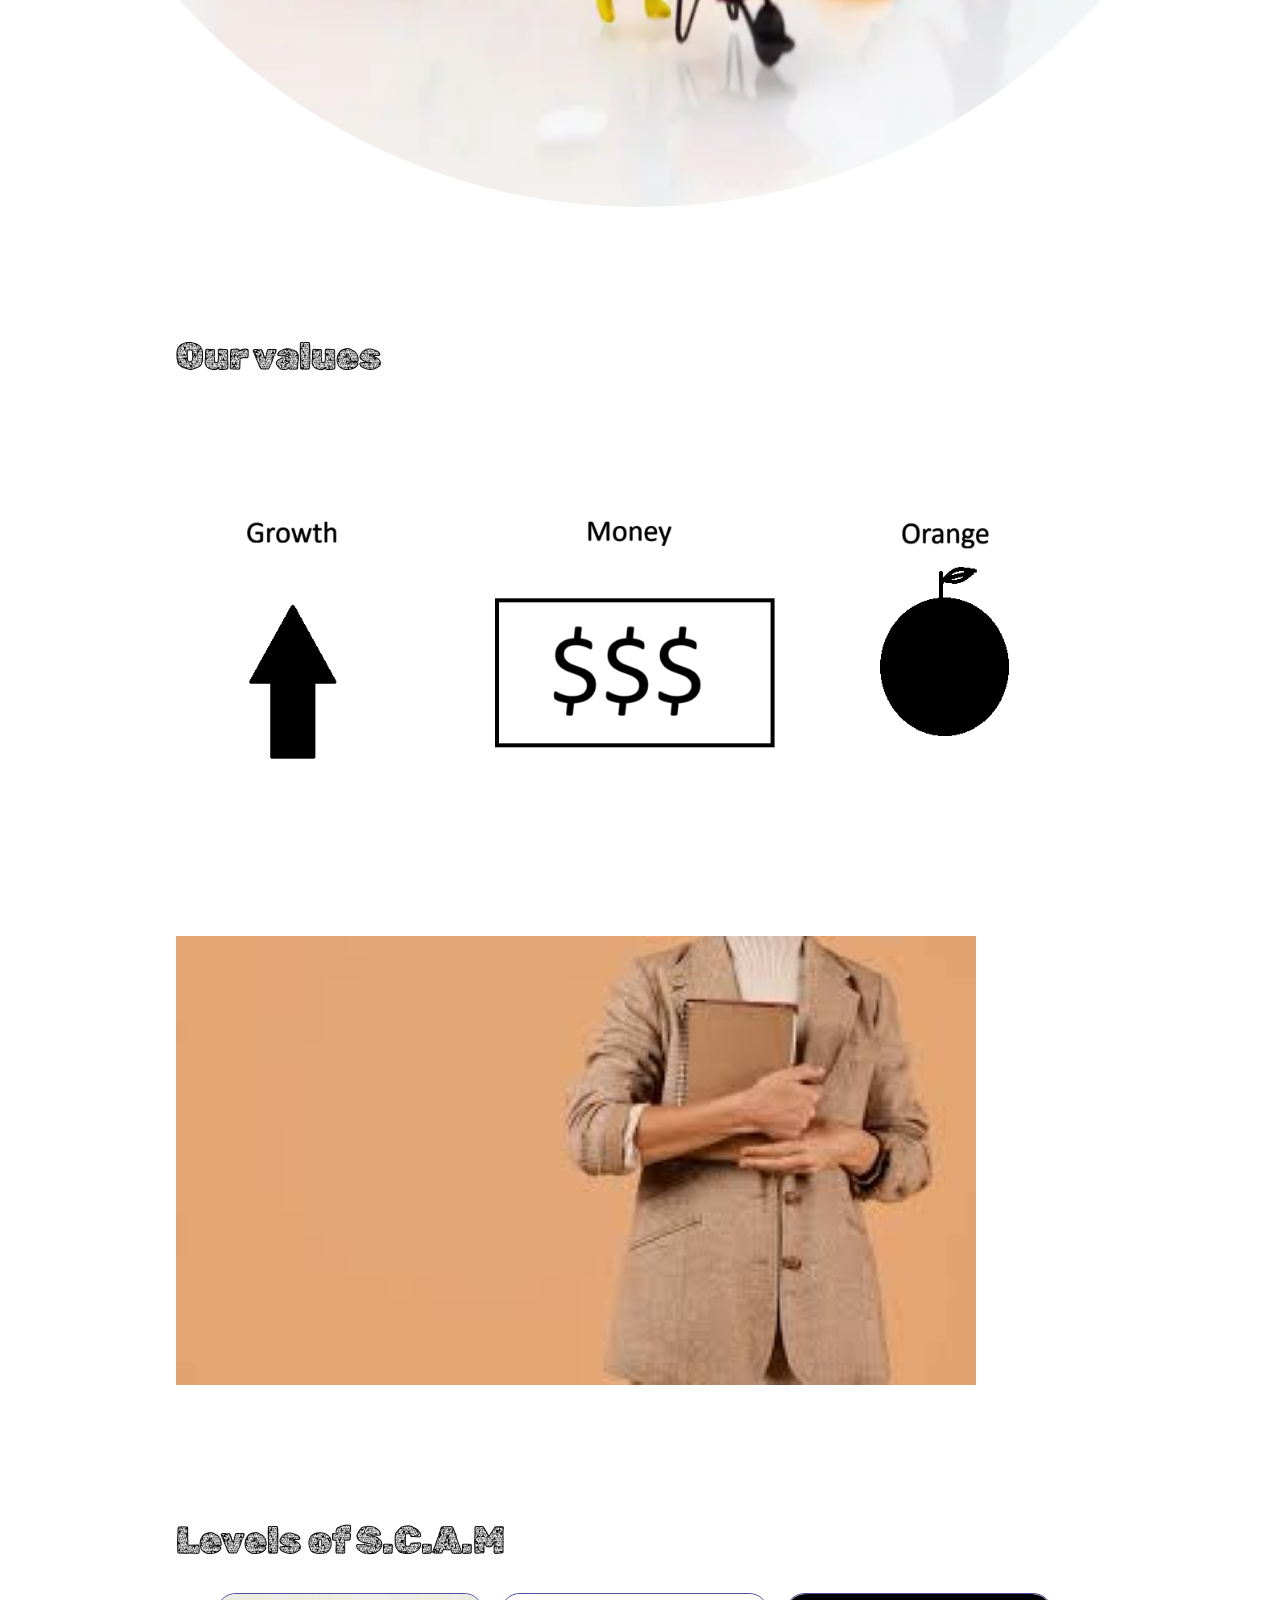
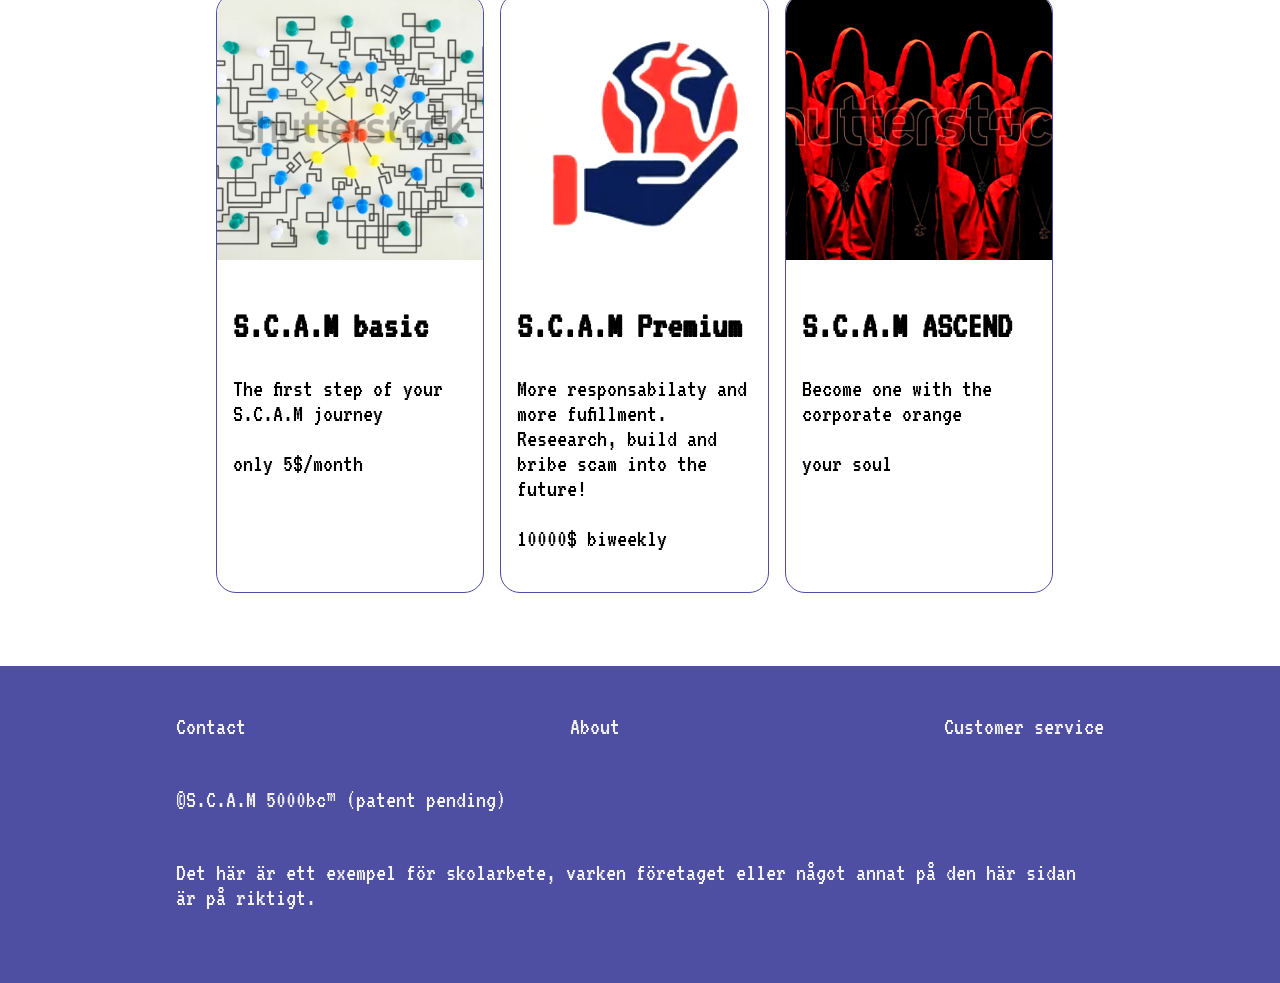
==== commit c28b31e4: "done with landing page" ====
--- a/docs/index.html
+++ b/docs/index.html
@@ -60,29 +60,33 @@
     <article class="container region">
       <h1>Our values</h1>
       <img src="S.C.A.M_values.png" alt="Values">
+      <img src="corp-brown-resize.jpg" alt="idk">
     </article>
     <article class="container region">
-      <h1>Our products</h1>
+      <h1>Levels of S.C.A.M</h1>
       <ul class="card-list">
         <li class="card">
-          <img src="https://picsum.photos/300/600" alt="Placeholder">
+          <img src="S.C.A.M_network.png" alt="Placeholder">
             <div class="card-content">
-              <h2>Cybersteed - The original</h2>
-              <p>The original, nothing can beat it, nothing will. Over 9000 horsepower (lol).</p>
+              <h2>S.C.A.M basic</h2>
+              <p>The first step of your S.C.A.M journey</p>
+              <p>only 5$/month</p>
             </div>
         </li>
         <li class="card">
-          <img src="https://picsum.photos/500/300" alt="Placeholder">
+          <img src="S.C.A.M_world_domination.png" alt="Placeholder">
             <div class="card-content">
-              <h2>Cybersteed - The second coming</h2>
-              <p>Our enginners outdid the unbeatable original and made this amazing horse, because our horse is amazing.</p>
+              <h2>S.C.A.M Premium</h2>
+              <p>More responsabilaty and more fufillment. Reseearch, build and bribe scam into the future!</p>
+              <p>10000$ biweekly</p>
             </div>
         </li>
         <li class="card">
-          <img src="https://picsum.photos/400" alt="Placeholder">
+          <img src="S.C.A.M ascention_orange.png" alt="Placeholder">
             <div class="card-content">
-              <h2>Cybersteed - The yet to be version</h2>
-              <p>Think future, and the bestest future horse. The horse is corse.</p>
+              <h2>S.C.A.M ASCEND</h2>
+              <p>Become one with the corporate orange</p>
+              <p>your soul</p>
             </div>
         </li>
       </ul>
@@ -95,7 +99,7 @@
         <li>About</li>
         <li>Customer service</li>
       </ul>
-      <p>&copy;S.C.A.M 2026&trade; (patent pending)</p>
+      <p>&copy;S.C.A.M 5000bc&trade; (patent pending)</p>
       <p>Det här är ett exempel för skolarbete, varken företaget eller något annat på den här sidan är på riktigt.</p>
     </div>
   </footer>
--- a/docs/style.css
+++ b/docs/style.css
@@ -84,15 +84,17 @@
   color: var(--color-dark) !important;
   letter-spacing: 0.5rem;
   padding: 0.4rem 0.8rem;
-  padding-right: 0.3rem;
+  padding-right: 0.2rem;
   border: 2px solid;
   border-color: var(--color-secondary);
 }
 
 .button:hover {
-  text-decoration: none;
+  text-decoration: none !important;
   background-color: var(--color-fourthary);
   border-color: var(--color-primary);
+  letter-spacing: 0.6rem;
+  padding: 0.5rem, 0.9rem;
 }
 
 /* hero */
@@ -199,6 +201,7 @@
 }
 
 .card {
+  position: relative;
   border: 1px solid var(--color-primary);
   border-radius: 20px;
 
@@ -220,4 +223,5 @@
 
 .card-content {
   padding: 1rem;
-}+}
+
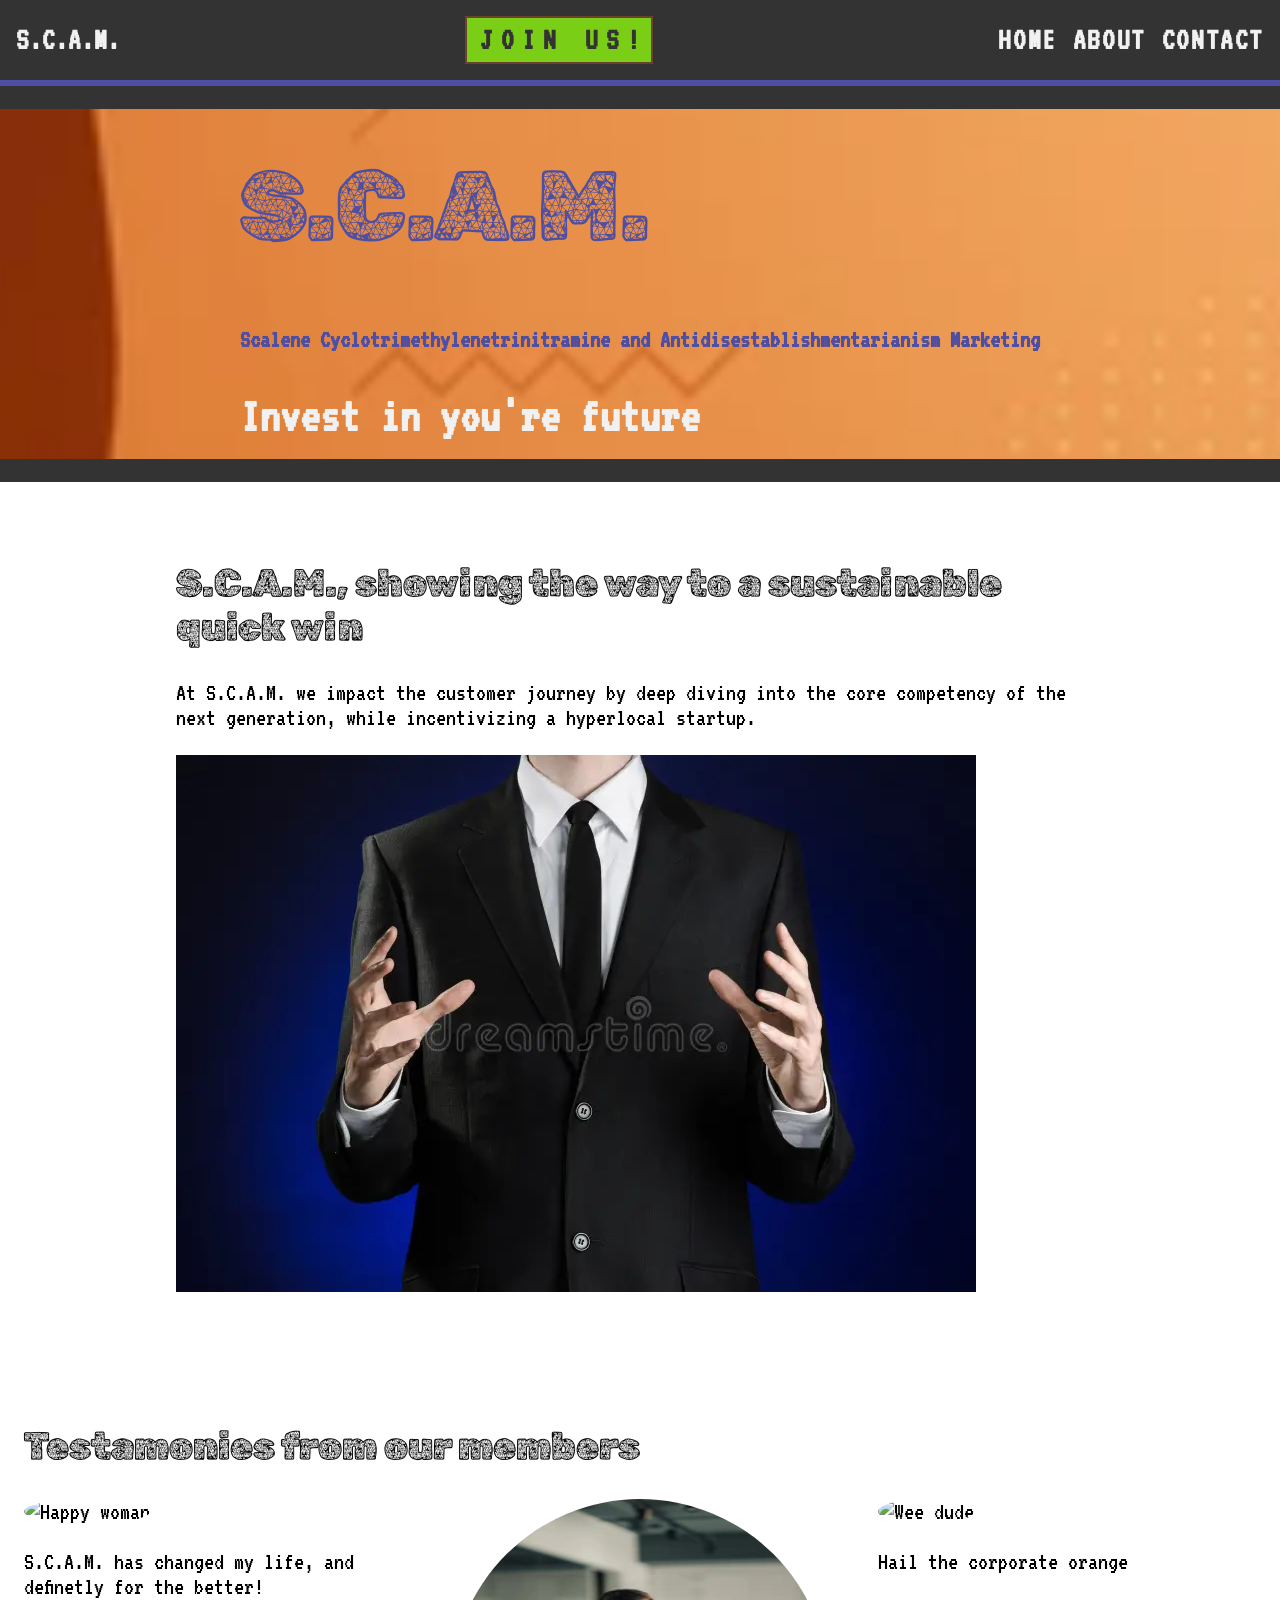
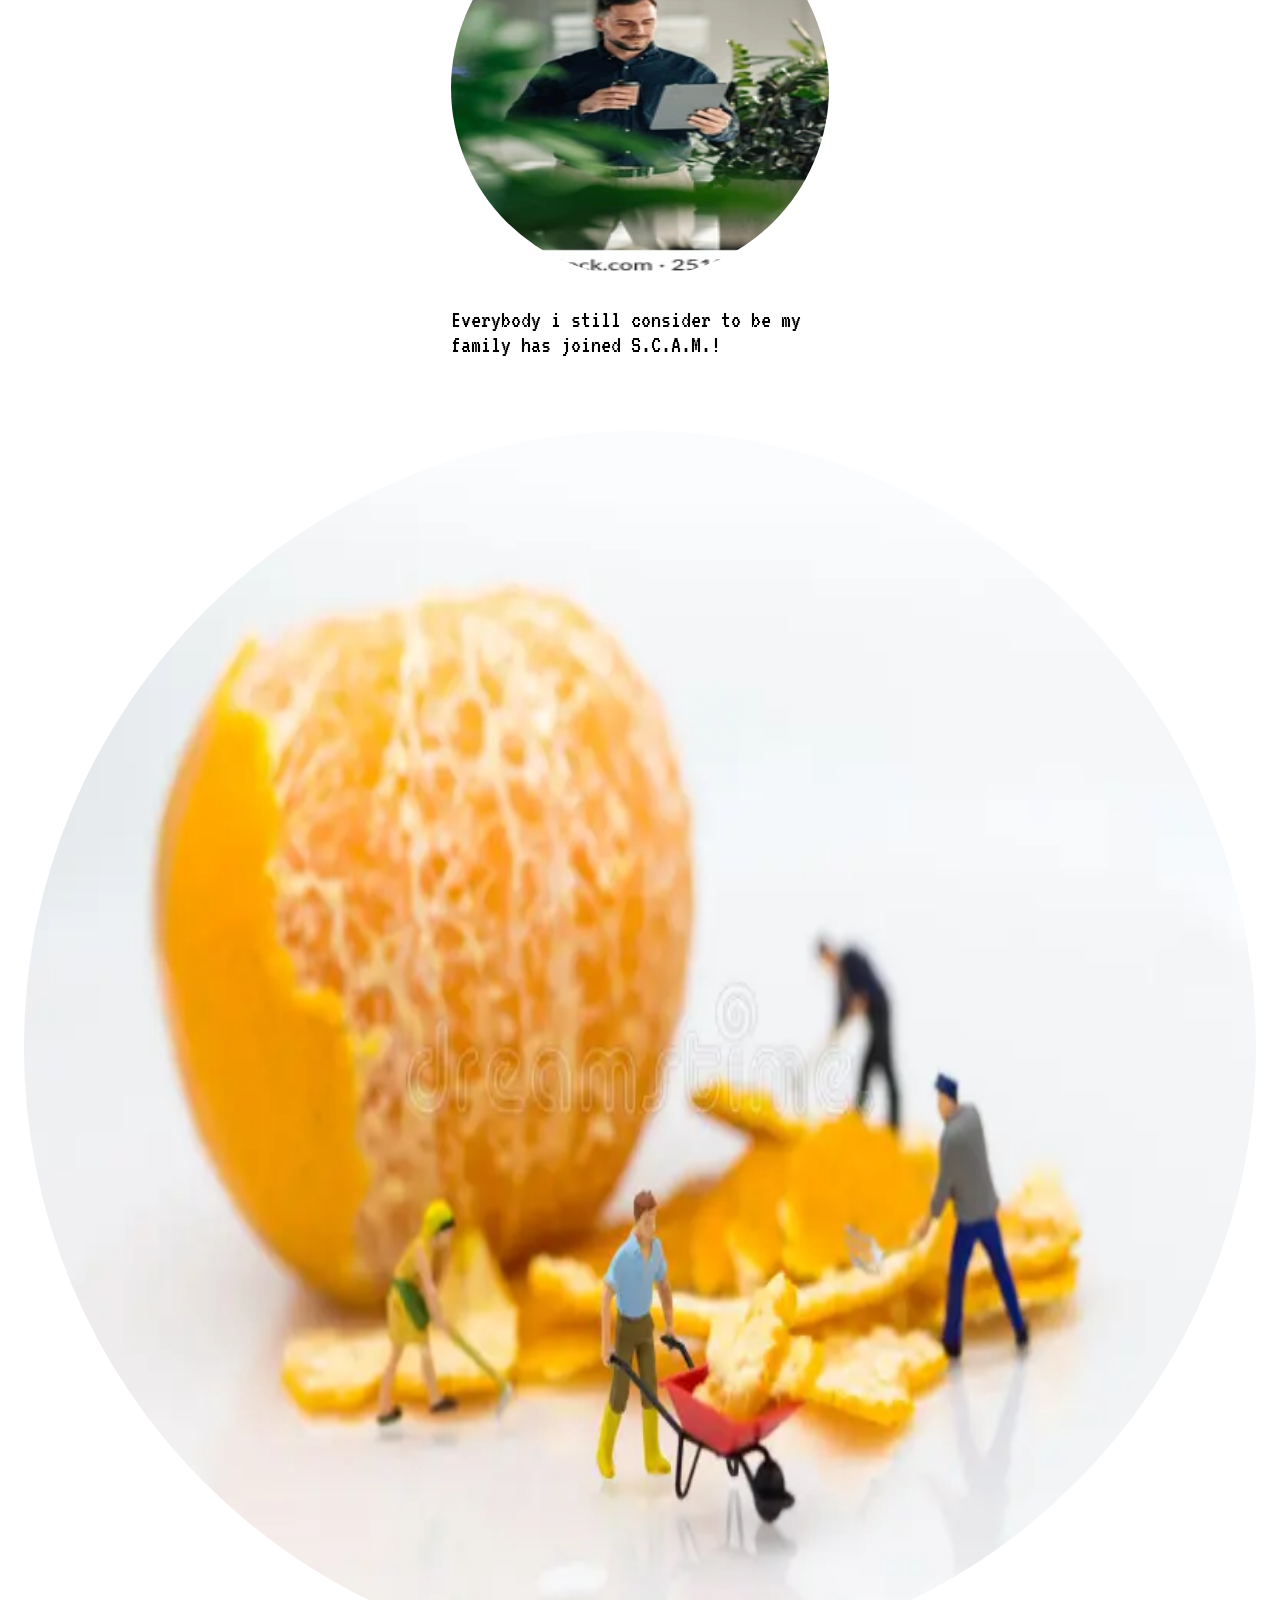
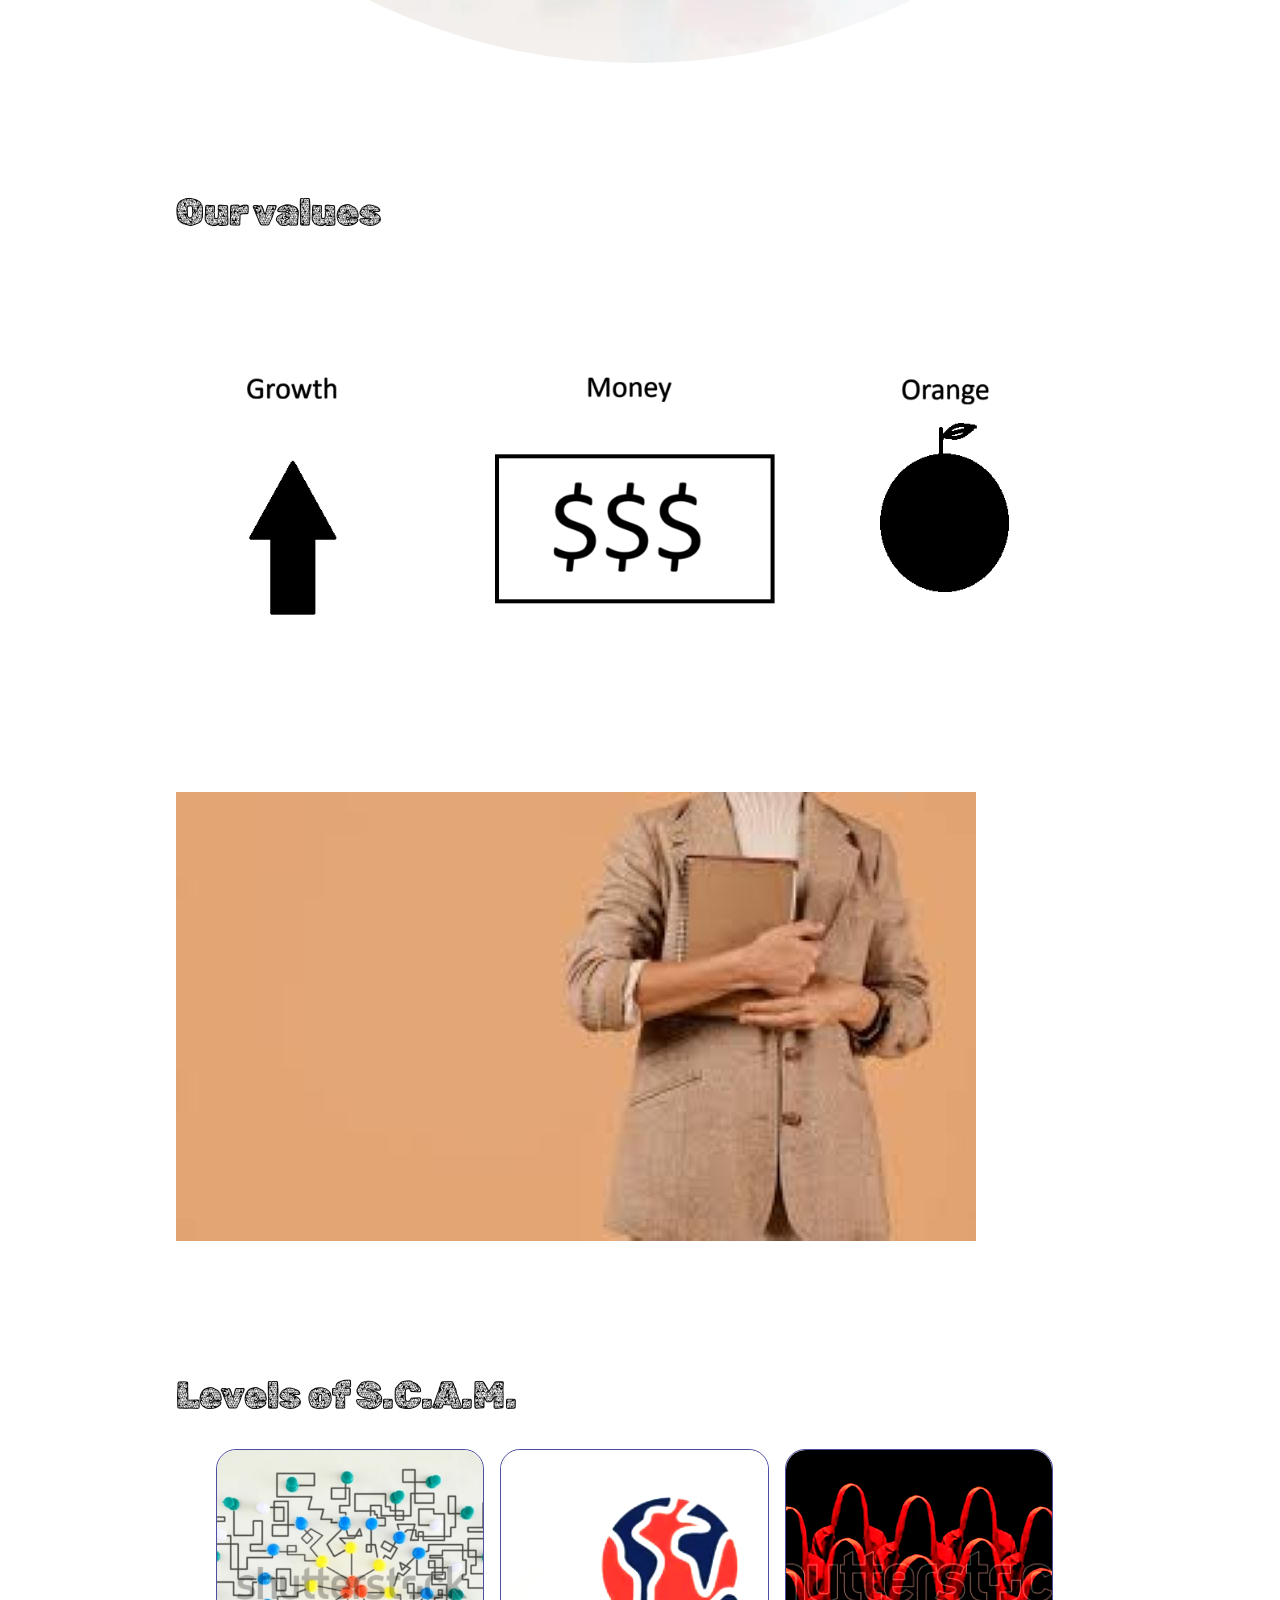
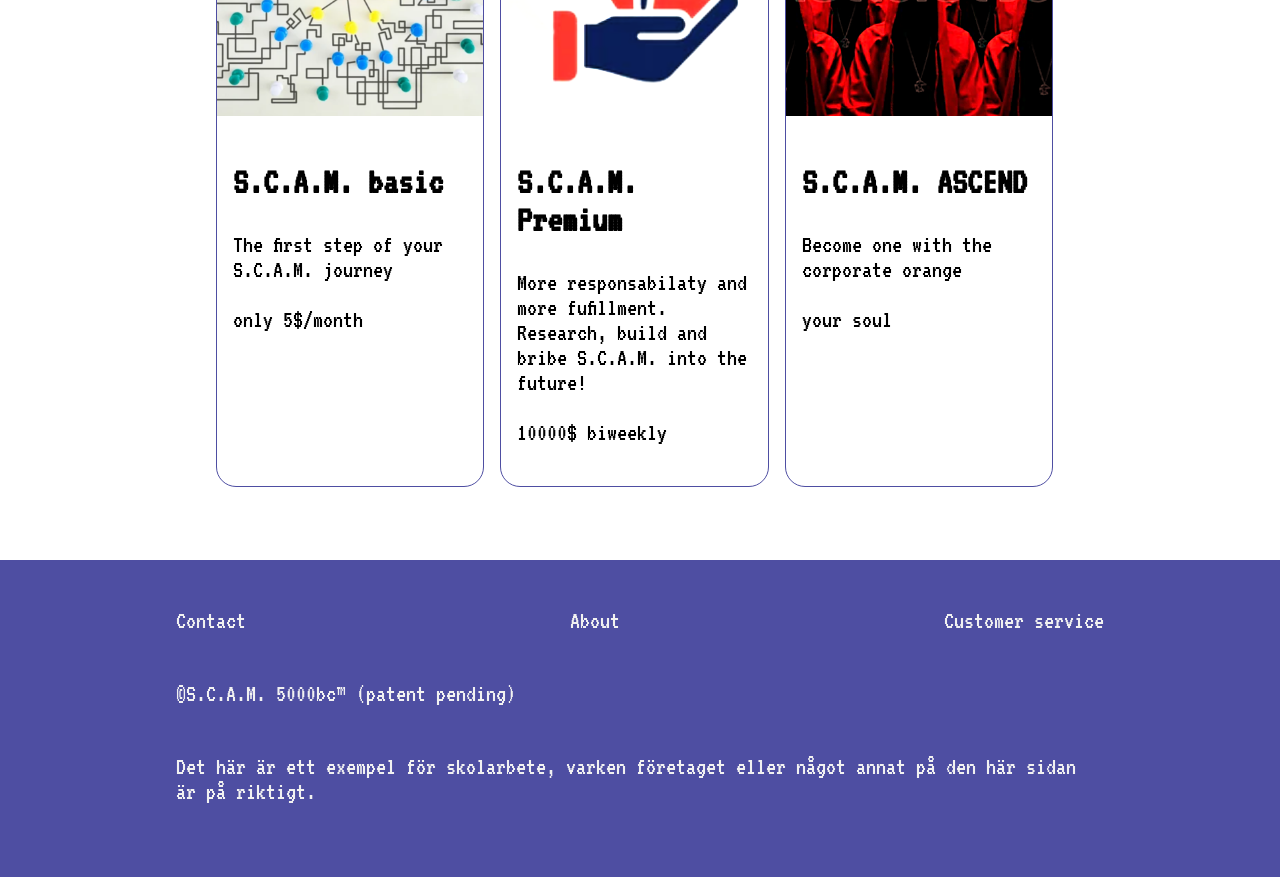
==== commit a3e955e4: "continue on the join page" ====
--- a/docs/index.html
+++ b/docs/index.html
@@ -4,7 +4,7 @@
 <head>
   <meta charset="UTF-8">
   <meta name="viewport" content="width=device-width, initial-scale=1.0">
-  <title>Home - CyberSteed</title>
+  <title>Home - S.C.A.M.</title>
   <link rel="stylesheet" href="style.css">
   <link rel="preconnect" href="https://fonts.googleapis.com">
   <link rel="preconnect" href="https://fonts.gstatic.com" crossorigin>
@@ -13,8 +13,8 @@
 
 <body>
   <header class="site-head">
-    <a href="#">S.C.A.M</a>
-    <a href="#" class="button">JOIN US!</a>
+    <a href="#">S.C.A.M.</a>
+    <a href="join.html" class="button">JOIN US!</a>
     <nav class="nav">
       <ul class="nav-list">
         <li><a href="#">Home</a></li>
@@ -28,14 +28,14 @@
     <header class="hero">
       <img class="hero-image" src="S.C.A.M_brown_background_resize.png" alt="Wavy tech stuff">
       <div class="hero-content">
-        <h1>S.C.A.M</h1>
+        <h1>S.C.A.M.</h1>
         <h3>Scalene Cyclotrimethylenetrinitramine and Antidisestablishmentarianism Marketing</h3>
         <h2>Invest in you're future</h2>
       </div>
     </header>
     <article class="container region">
-      <h1>S.C.A.M, showing the way to a sustainable quick win</h1>
-      <p>At S.C.A.M we impact the customer journey by deep diving into the core competency of the next generation, while incentivizing a hyperlocal startup.</p>
+      <h1>S.C.A.M., showing the way to a sustainable quick win</h1>
+      <p>At S.C.A.M. we impact the customer journey by deep diving into the core competency of the next generation, while incentivizing a hyperlocal startup.</p>
       <img src="corp-blue-(its-this-big).webp" alt="corp_blue">
     </article>
     <!-- testimonials section -->
@@ -44,11 +44,11 @@
       <ul class="testimonials-list">
         <li>
           <img src="woman.jpg" alt="Happy woman">
-          <p>S.C.A.M has changed my life, and definetly for the better!</p>
+          <p>S.C.A.M. has changed my life, and definetly for the better!</p>
         </li>
         <li>
           <img src="corp-green.webp" alt="person">
-          <p>Everybody i still consider to be my family has joined S.C.A.M!</p>
+          <p>Everybody i still consider to be my family has joined S.C.A.M.!</p>
         </li>
         <li>
           <img src="dude.jpg" alt="Wee dude">
@@ -63,28 +63,28 @@
       <img src="corp-brown-resize.jpg" alt="idk">
     </article>
     <article class="container region">
-      <h1>Levels of S.C.A.M</h1>
+      <h1>Levels of S.C.A.M.</h1>
       <ul class="card-list">
         <li class="card">
           <img src="S.C.A.M_network.png" alt="Placeholder">
             <div class="card-content">
-              <h2>S.C.A.M basic</h2>
-              <p>The first step of your S.C.A.M journey</p>
+              <h2>S.C.A.M. basic</h2>
+              <p>The first step of your S.C.A.M. journey</p>
               <p>only 5$/month</p>
             </div>
         </li>
         <li class="card">
           <img src="S.C.A.M_world_domination.png" alt="Placeholder">
             <div class="card-content">
-              <h2>S.C.A.M Premium</h2>
-              <p>More responsabilaty and more fufillment. Reseearch, build and bribe scam into the future!</p>
+              <h2>S.C.A.M. Premium</h2>
+              <p>More responsabilaty and more fufillment. Research, build and bribe S.C.A.M. into the future!</p>
               <p>10000$ biweekly</p>
             </div>
         </li>
         <li class="card">
           <img src="S.C.A.M ascention_orange.png" alt="Placeholder">
             <div class="card-content">
-              <h2>S.C.A.M ASCEND</h2>
+              <h2>S.C.A.M. ASCEND</h2>
               <p>Become one with the corporate orange</p>
               <p>your soul</p>
             </div>
@@ -99,7 +99,7 @@
         <li>About</li>
         <li>Customer service</li>
       </ul>
-      <p>&copy;S.C.A.M 5000bc&trade; (patent pending)</p>
+      <p>&copy;S.C.A.M. 5000bc&trade; (patent pending)</p>
       <p>Det här är ett exempel för skolarbete, varken företaget eller något annat på den här sidan är på riktigt.</p>
     </div>
   </footer>
--- a/docs/style.css
+++ b/docs/style.css
@@ -109,6 +109,7 @@
 }
 .hero > * {
   grid-area: hero;
+  max-width: 100%;
 }
 .hero-content h1 {
   font-size: var(--step-7);
@@ -131,7 +132,7 @@
 }
 
 .hero-image {
-  max-height: 60vh;
+  height: 350px;
   width: 100%;
   aspect-ratio: 16/9;
   object-fit: cover;
@@ -224,4 +225,3 @@
 .card-content {
   padding: 1rem;
 }
-
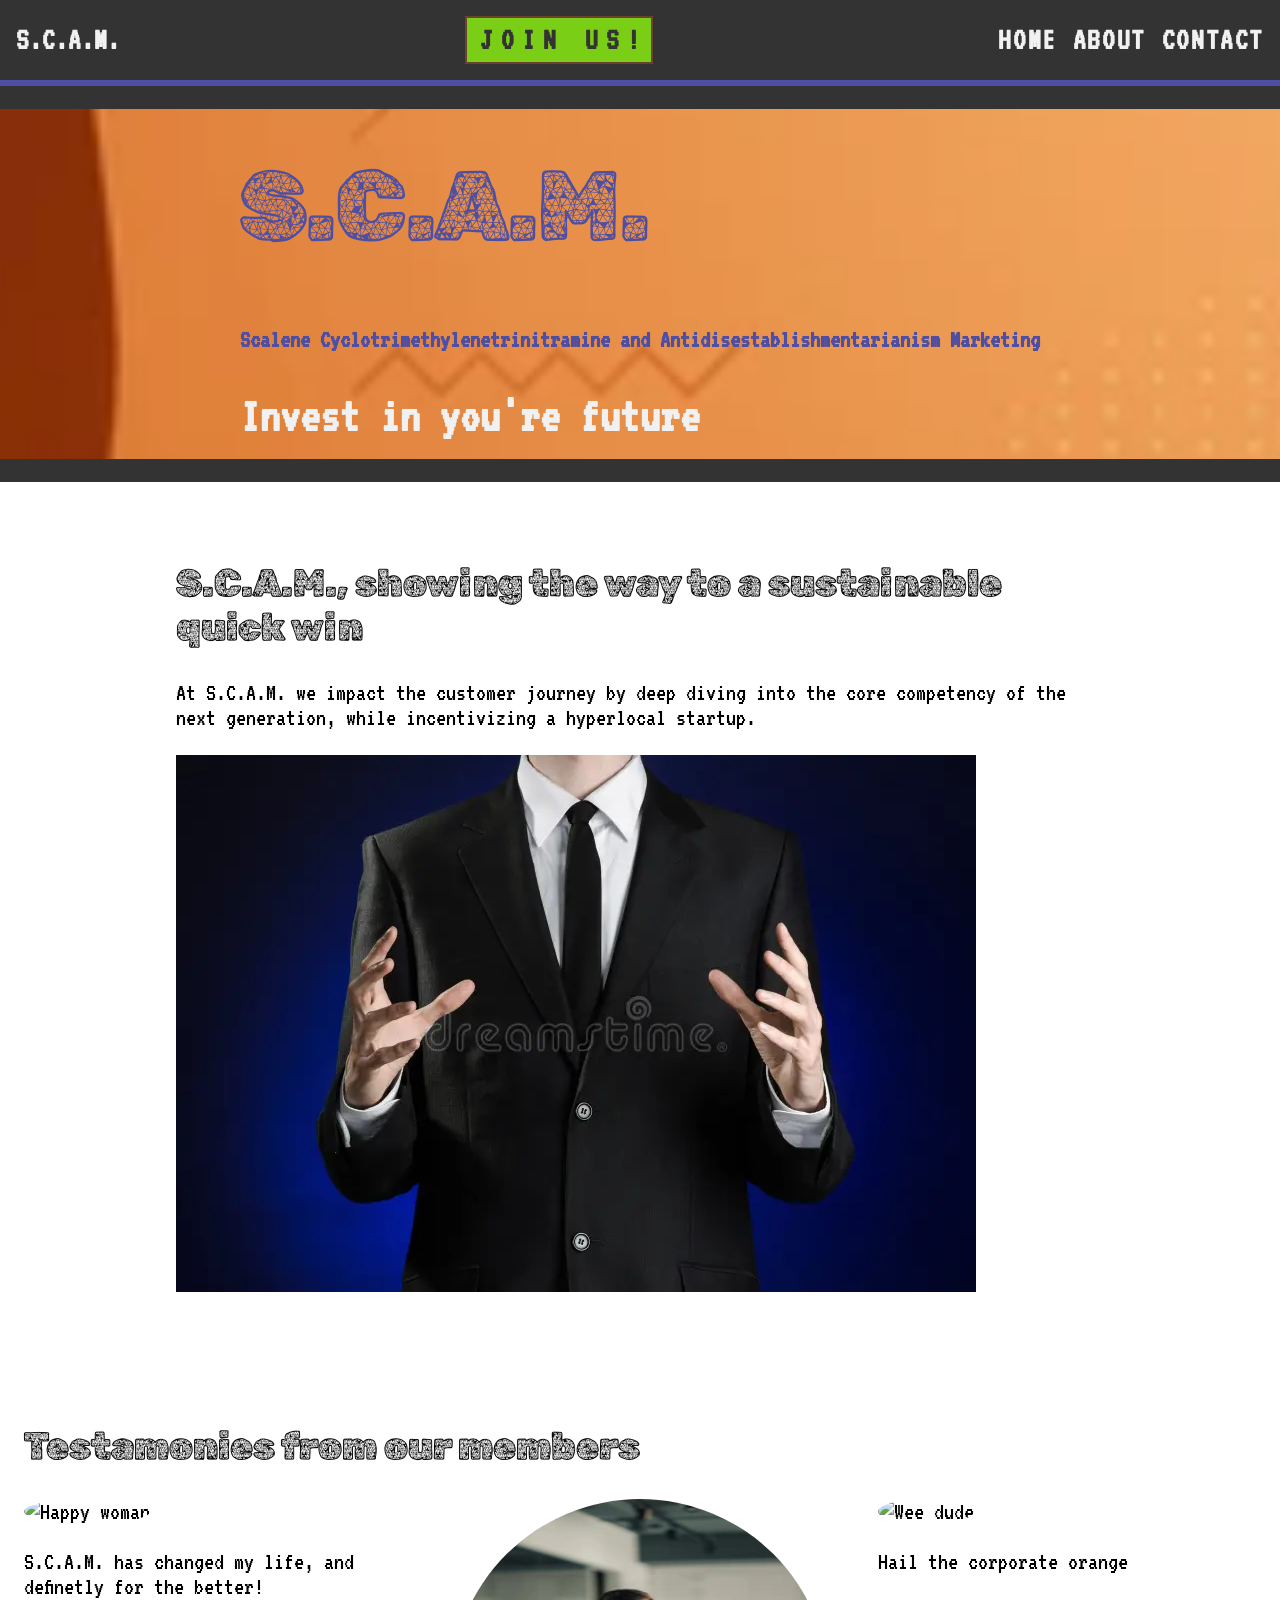
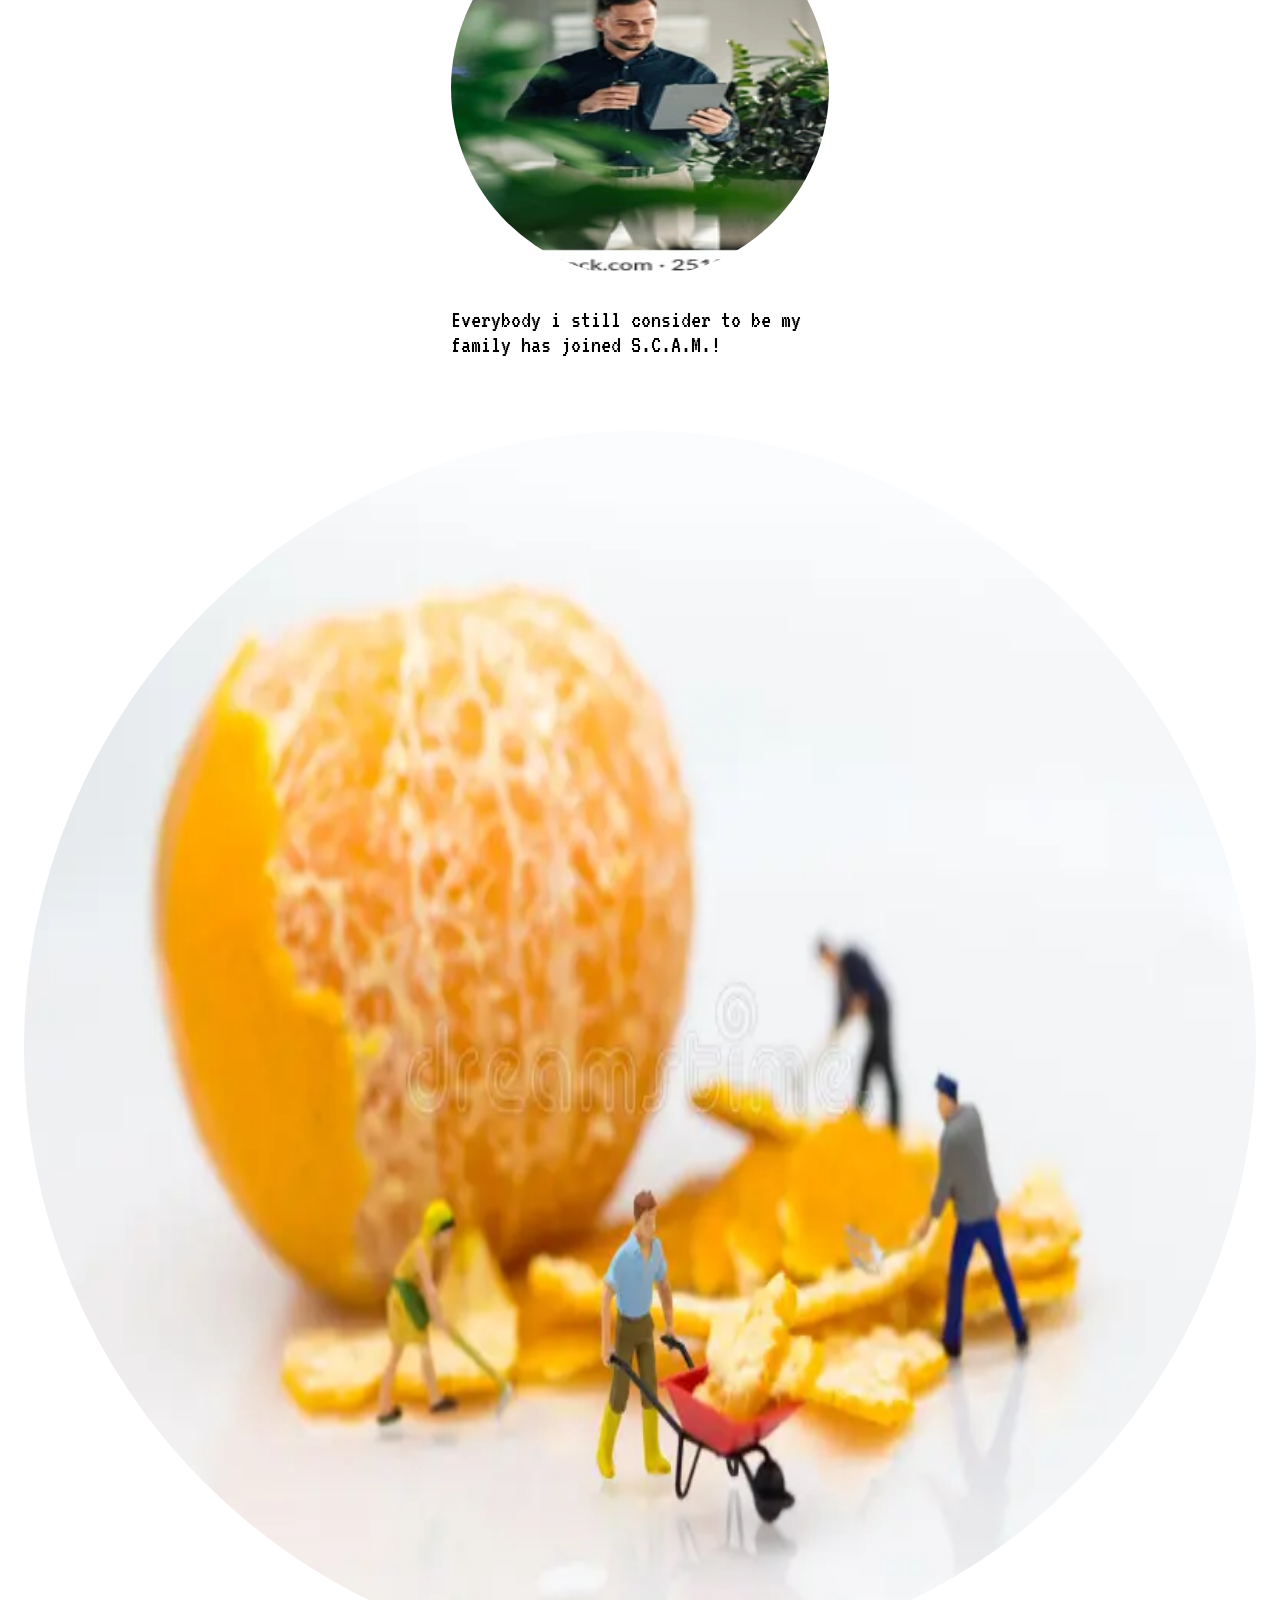
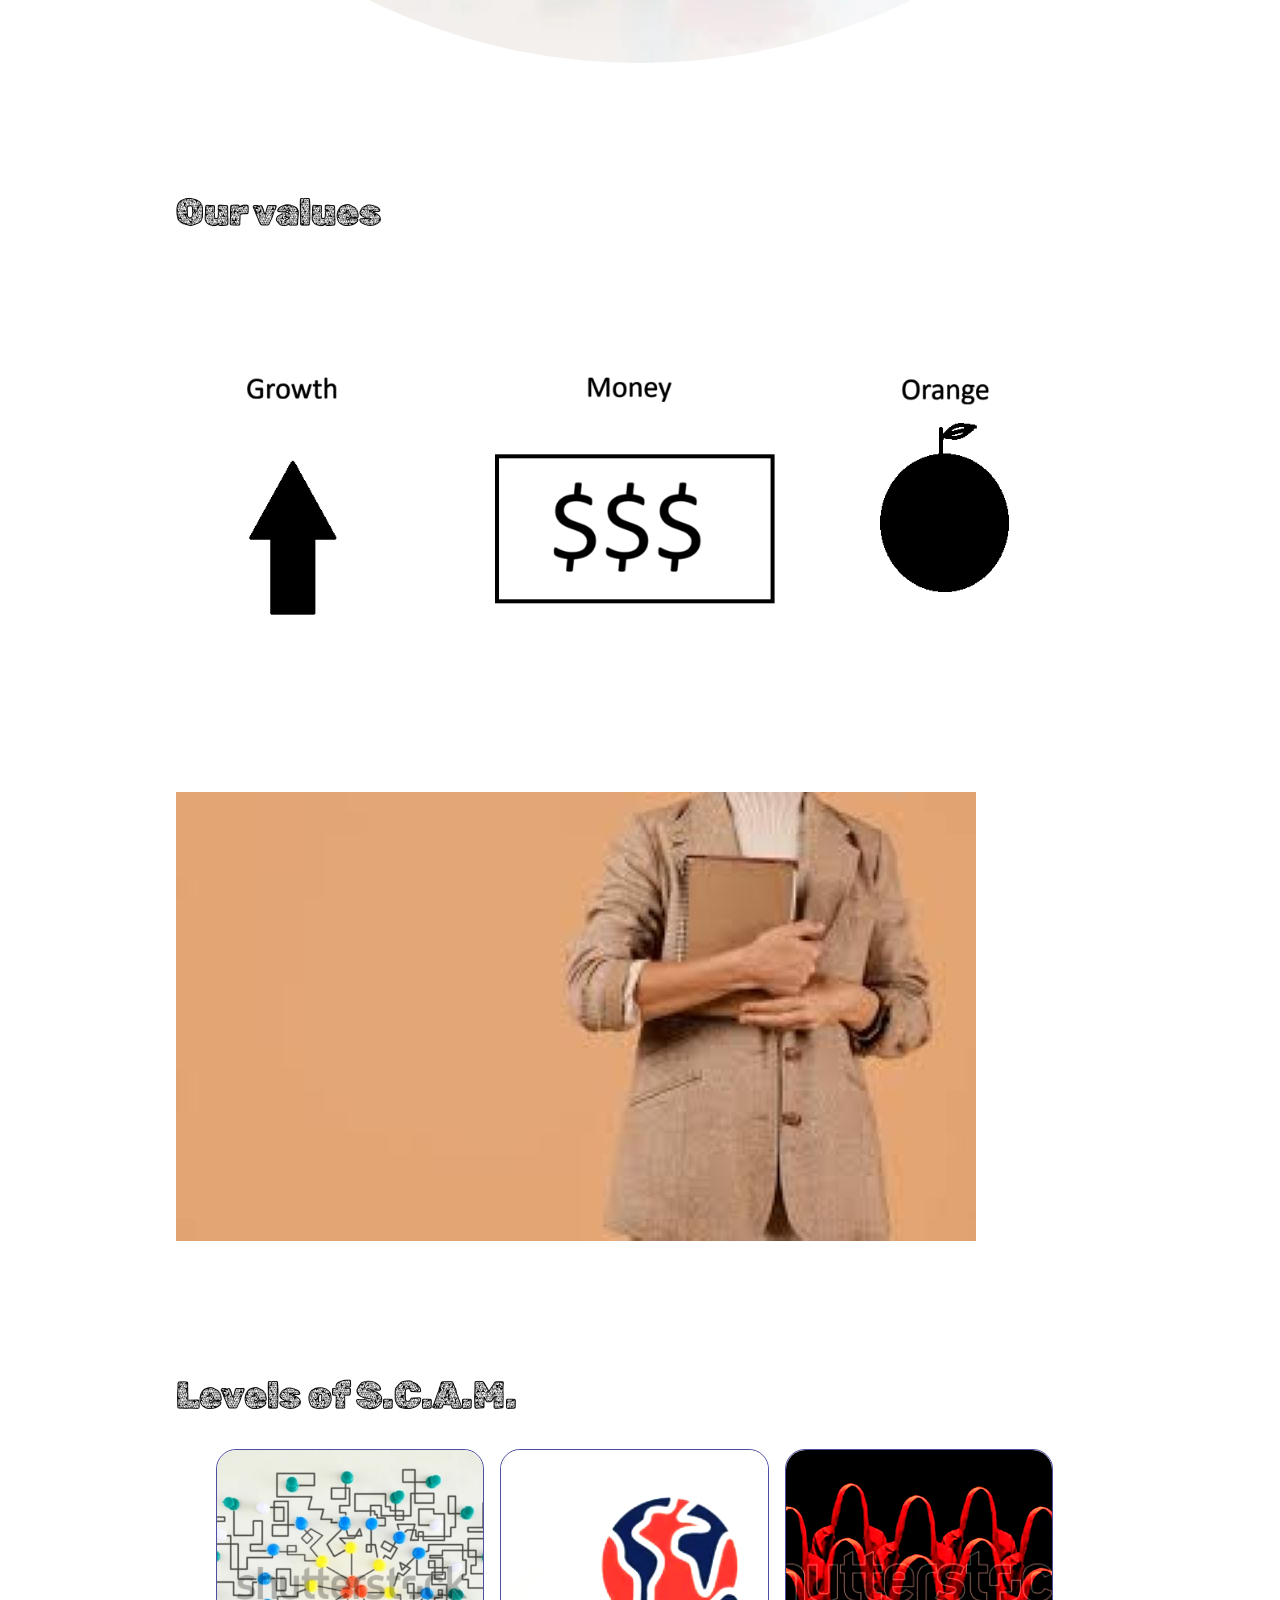
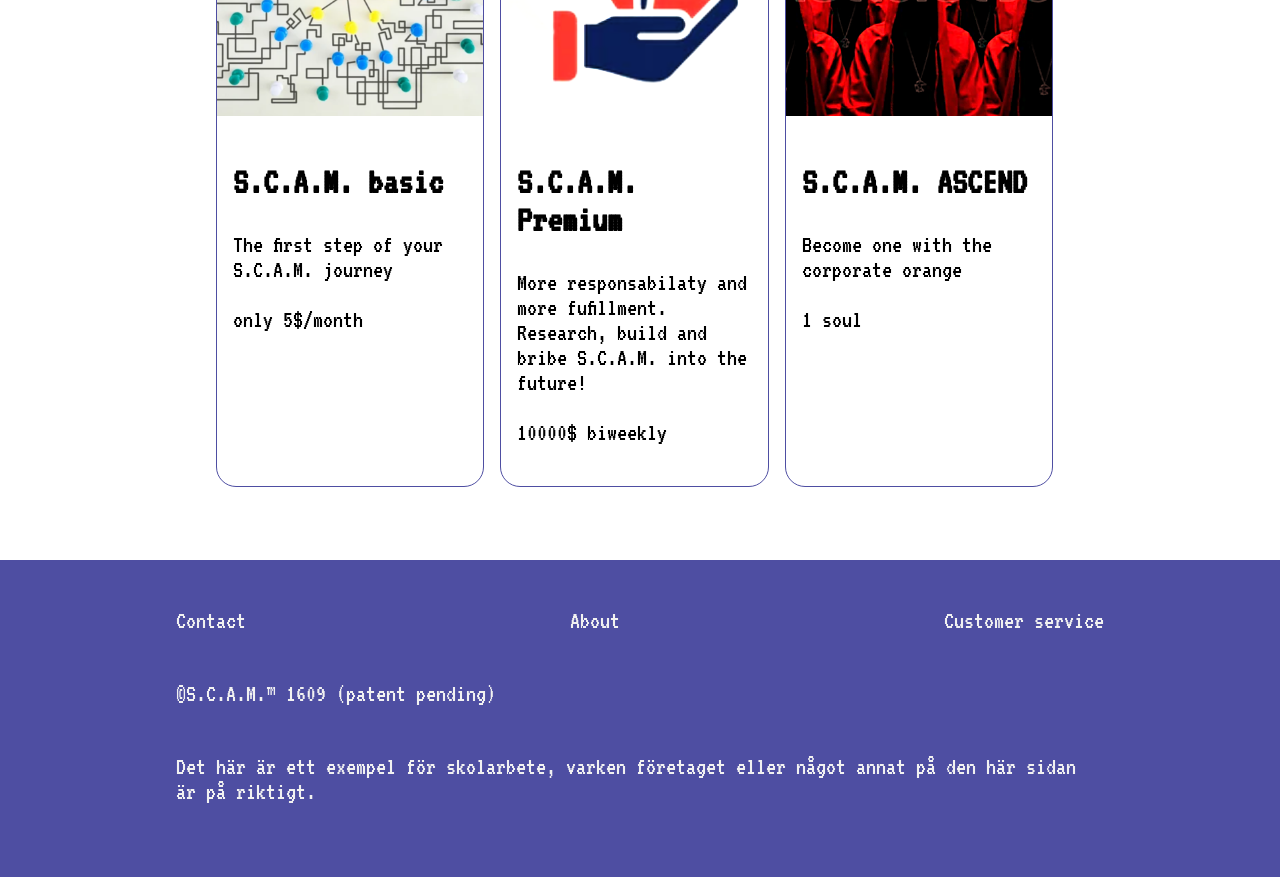
==== commit ca7219ef: "vfndjl" ====
--- a/docs/index.html
+++ b/docs/index.html
@@ -86,7 +86,7 @@
             <div class="card-content">
               <h2>S.C.A.M. ASCEND</h2>
               <p>Become one with the corporate orange</p>
-              <p>your soul</p>
+              <p>1 soul</p>
             </div>
         </li>
       </ul>
@@ -99,10 +99,10 @@
         <li>About</li>
         <li>Customer service</li>
       </ul>
-      <p>&copy;S.C.A.M. 5000bc&trade; (patent pending)</p>
+      <p>&copy;S.C.A.M.&trade; 1609 (patent pending)</p>
       <p>Det här är ett exempel för skolarbete, varken företaget eller något annat på den här sidan är på riktigt.</p>
     </div>
   </footer>
 </body>
 
-</html>
+</html>
--- a/docs/style.css
+++ b/docs/style.css
@@ -81,6 +81,7 @@
 
 .button {
   background-color: var(--color-thirdary);
+  text-decoration: none;
   color: var(--color-dark) !important;
   letter-spacing: 0.5rem;
   padding: 0.4rem 0.8rem;
@@ -225,3 +226,10 @@
 .card-content {
   padding: 1rem;
 }
+
+.memberships {
+  padding-left: 5%;
+  padding-right: 5%;
+  padding-bottom: 5%;
+  
+}
